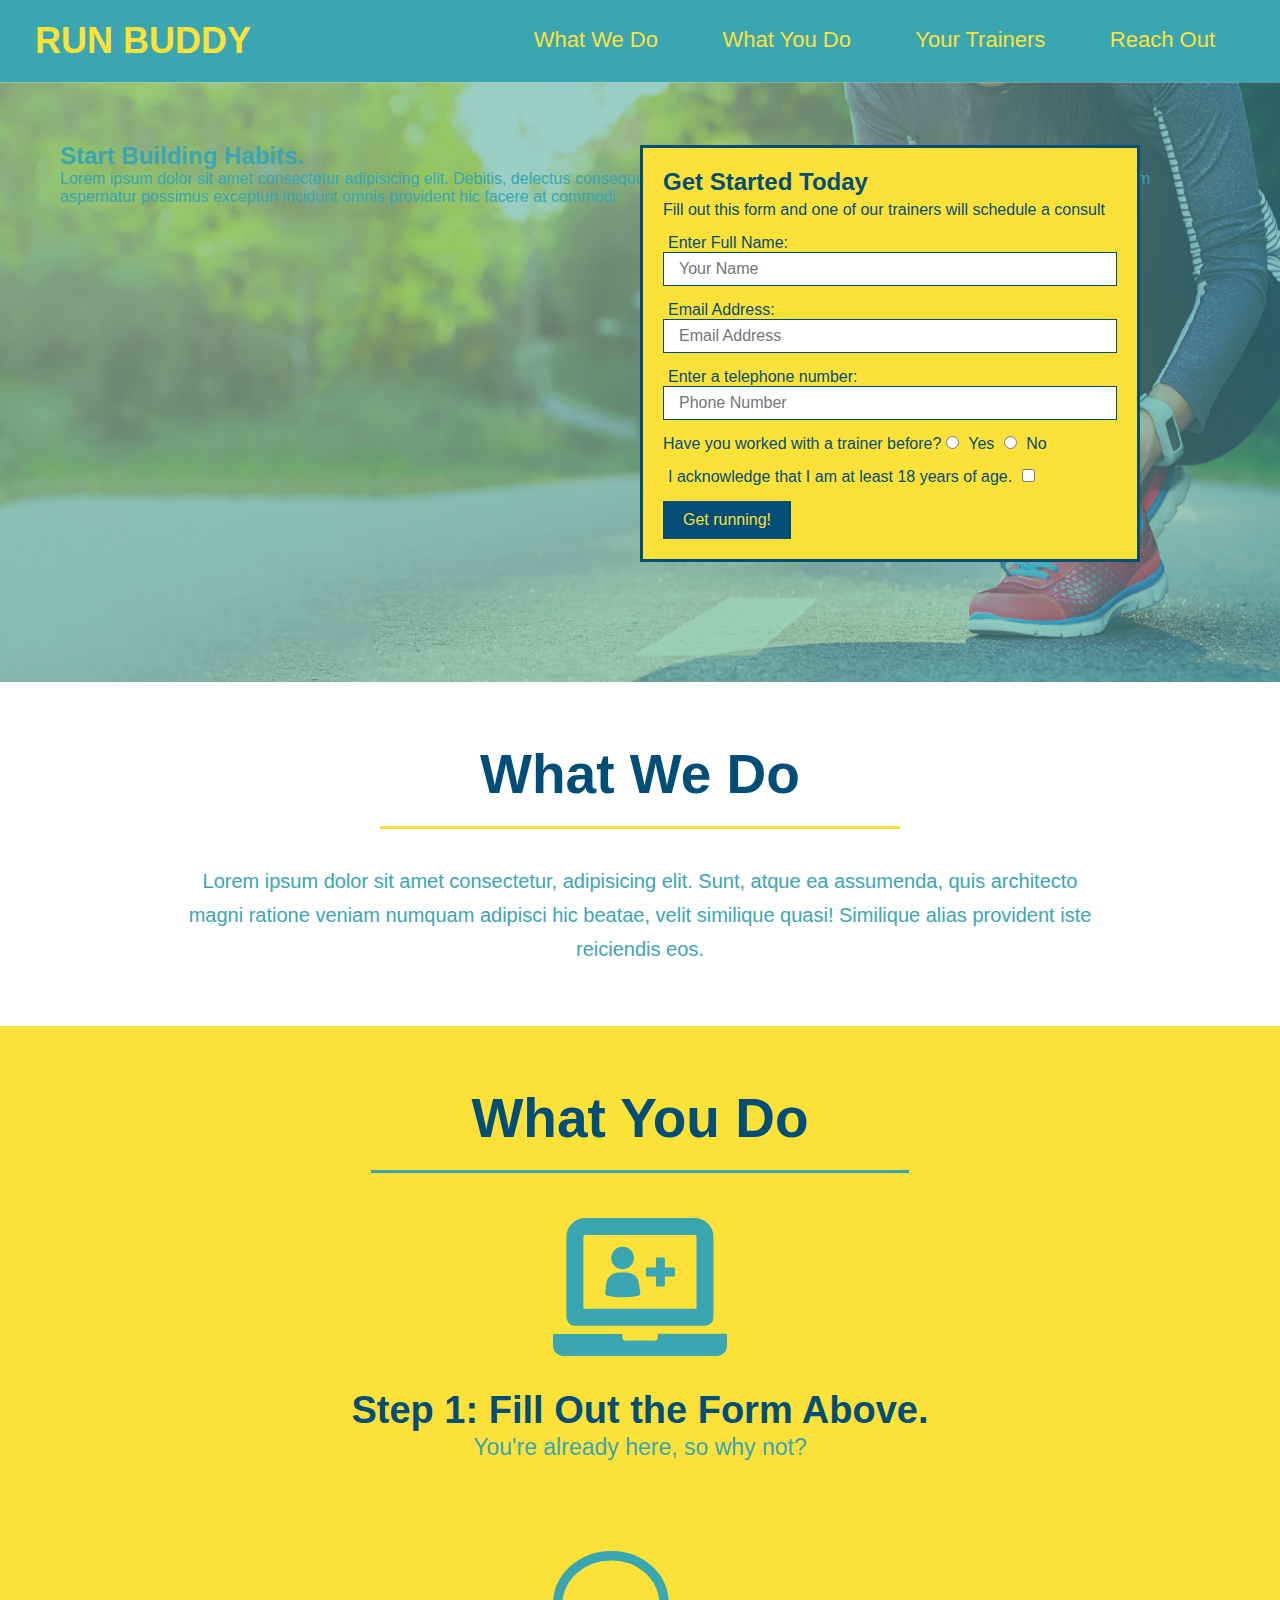
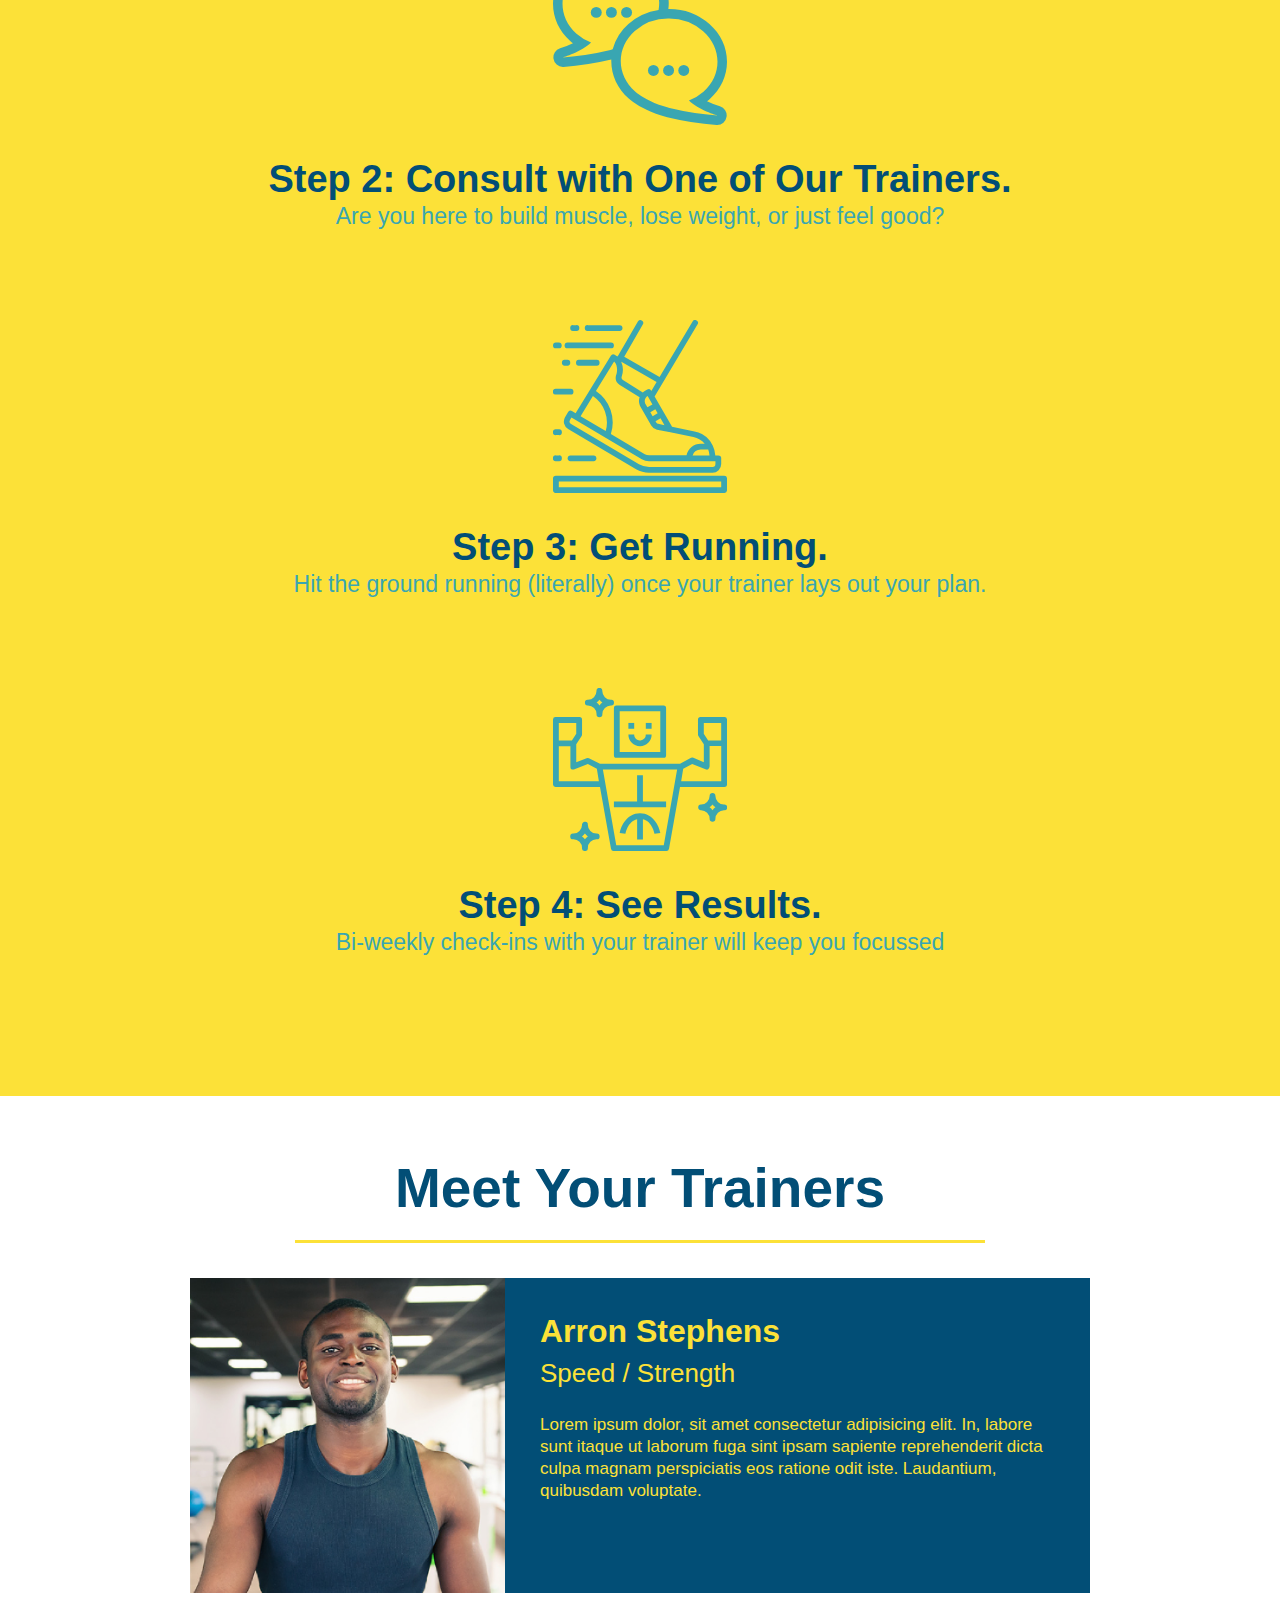
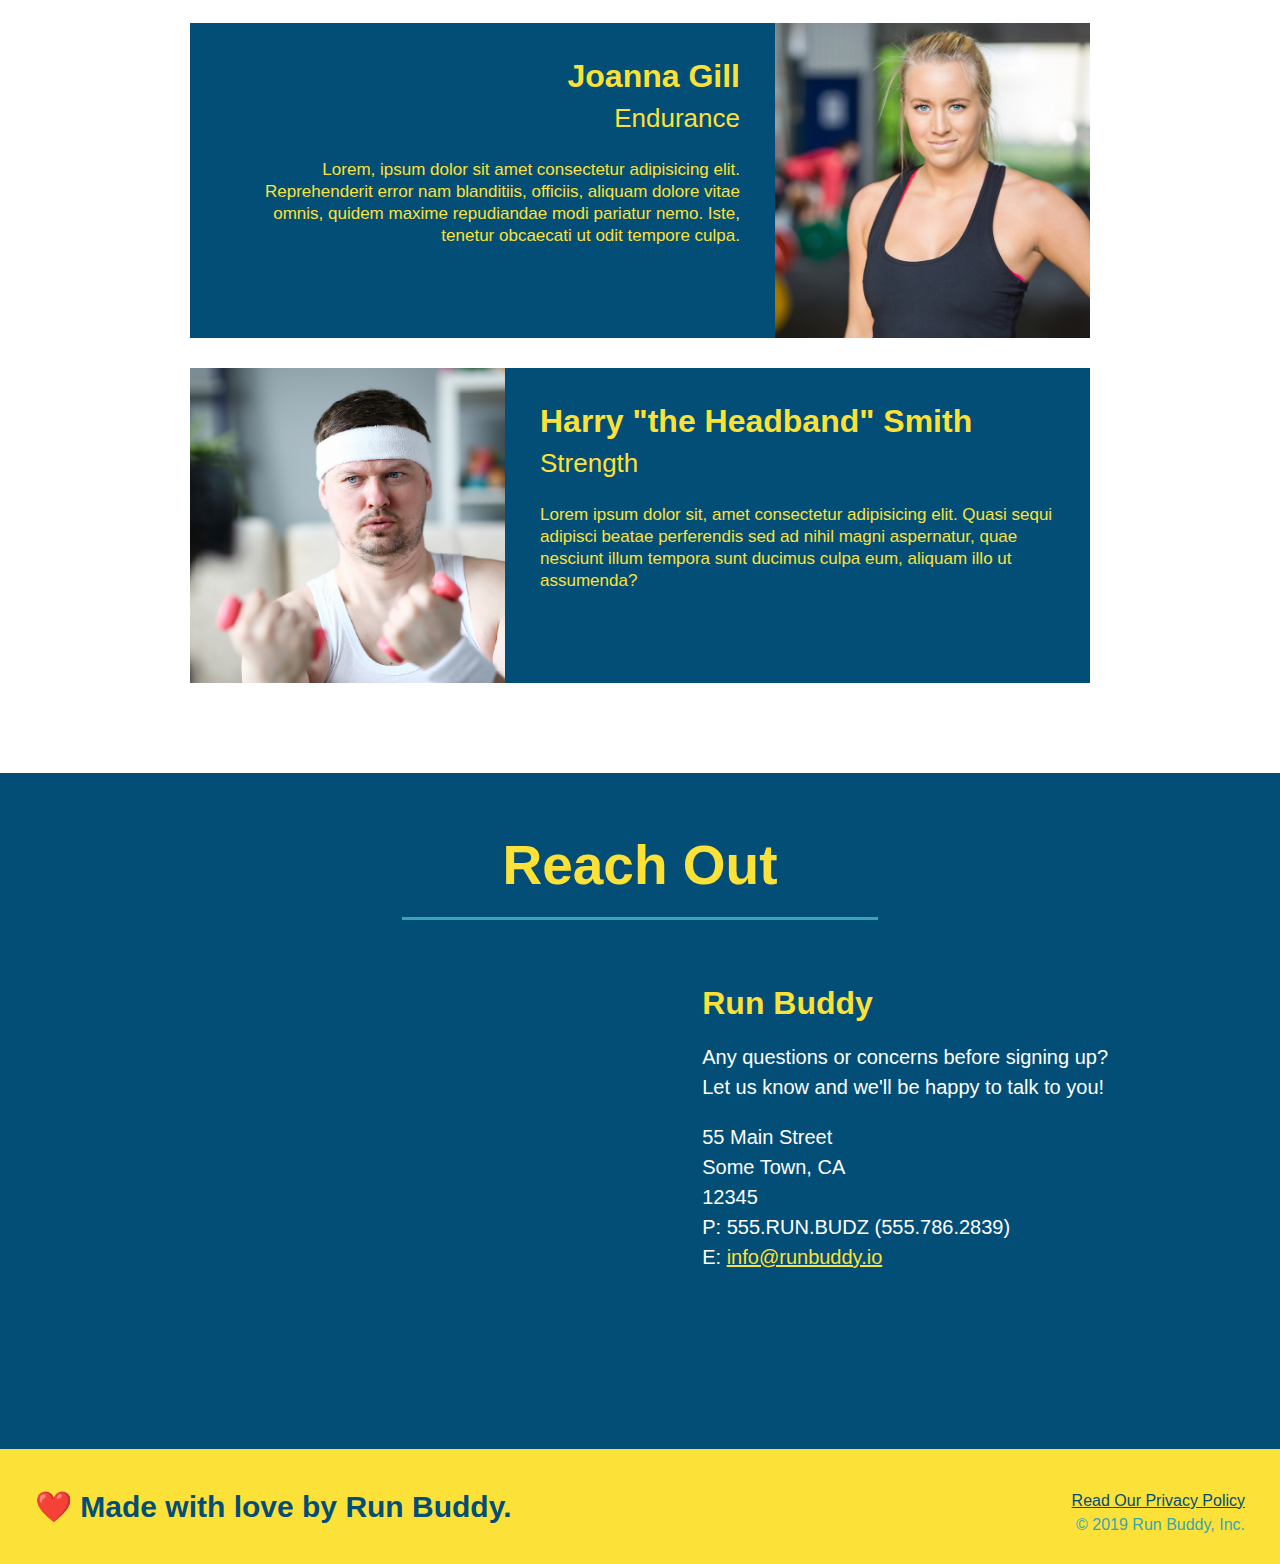
==== index.html @ f3f007c2 "add content to hero, replace image" ====
<!DOCTYPE html>
<html lang="en">
<head>
     <meta charset="UTF-8" />
    <title>Run Buddy</title>
    <link rel="stylesheet" href="./assets/css/style.css" />
</head>
<body>
    <!---Navigation--->
    <header>
        <h1>
            <a href="/">RUN BUDDY</a>
        </h1>
        <nav><!---Unordered List Element--->
            <ul>
            <!---List Item Element-->
                <li>
                    <!---Anchor Element-->
                    <a href="#what-we-do">What We Do</a>
                </li>
                <li>
                    <a href="#what-you-do">What You Do</a>
                </li>
                <li>
                    <a href="#your-trainers">Your Trainers</a>
                </li>
                <li>
                    <a href="#reach-out">Reach Out</a>
                </li>
            </ul>
        </nav>
    </header>
    <!---Hero Jumbotron-->
    <section class="hero">
        <div class="hero-cta">
        <h2>Start Building Habits.</h2>
            <p>
                Lorem ipsum dolor sit amet consectetur adipisicing elit. Debitis, delectus consequuntur corporis ea consectetur quidem explicabo est enim, ipsam laborum aspernatur possimus excepturi incidunt omnis provident hic facere at commodi.
            </p>
        </div>
        <div class="hero-form">
            <h3>Get Started Today</h3>
            <p>Fill out this form and one of our trainers will schedule a consult</p>
            <!---Add Form Element-->
            <form>
                <label for="name">Enter Full Name:</label><br />
                <input type="text" placeholder="Your Name" name="name" id="name" class="form-input" />
                <label for="email">Email Address:</label><br />
                <input type="email" placeholder="Email Address" name="email" id="email" class="form-input" />
                <label for="phone">Enter a telephone number:</label><br />
                <input type="tel" placeholder="Phone Number" name="phone" id="phone" class="form-input" />
                <p>
                    Have you worked with a trainer before?
                    <input type="radio" name="trainer-confirm" id="trainer-yes" />
                    <label for="trainer-yes">Yes</label>
                    <input type="radio" name="trainer-confirm" id="trainer-no" />
                    <label for="trainer-no">No</label>
                </p>
                <p>
                    <label for="checkbox" >I acknowledge that I am at least 18 years of age.</label>
                    <input type="checkbox" name="age-confirm" id="checkbox" />
                </p>
                <button type="submit">
                    Get running!
                </button>
            </form>
        </div>
    </section>
    <!---end hero-->
    <!---"What We Do" Section-->
    <section id="what-we-do" class="intro">
        <h2 class="section-title primary-border">What We Do</h2>
        <p>
            Lorem ipsum dolor sit amet consectetur, adipisicing elit. Sunt, atque ea assumenda, quis architecto magni ratione veniam numquam adipisci hic beatae, velit similique quasi! Similique alias provident iste reiciendis eos.
        </p>
    </section>
    <!---"What You Do" Section-->
    <section id="what-you-do" class="steps">
        <h2 class="section-title secondary-border">What You Do</h2>   
        <div>
            <!---insert img element-->
            <img src="./assets/images/step-1.svg" alt="" />
            <h3><span>Step 1: Fill Out the Form Above.</h3></span></h3>
            <p>
            You're already here, so why not?
            </p>
        </div>
        <div>
            <img src="./assets/images/step-2.svg" alt="" />
            <h3><span>Step 2: Consult with One of Our Trainers.</span></h3>
            <p>
                Are you here to build muscle, lose weight, or just feel good?
            </p>
        </div>
        <div>
            <img src="./assets/images/step-3.svg" alt="" />
            <h3><span>Step 3: Get Running.</span></h3>
            <p>
                Hit the ground running (literally) once your trainer lays out your plan.
            </p>
        </div>
        <div>        
            <img src="./assets/images/step-4.svg" alt="" />
            <h3><span>Step 4: See Results.</span></h3>
            <p>
                Bi-weekly check-ins with your trainer will keep you focussed
            </p>
        </div>
    </section>
    <!---"Meet Your Trainers" Section-->
    <section id="your-trainers" class="trainers">
        <h2 class="section-title primary-border">Meet Your Trainers</h2>
        <article class="trainer">
            <img src="./assets/images/trainer-1.jpg" alt="Arron Stephens in his workout clothes, ready to pump iron" />
            <div class="trainer-bio text-left">
                <h3>Arron Stephens</h3>
                <h4>Speed / Strength</h4>
                <p>
                    Lorem ipsum dolor, sit amet consectetur adipisicing elit. In, labore sunt itaque ut laborum fuga sint ipsam sapiente reprehenderit dicta culpa magnam perspiciatis eos ratione odit iste. Laudantium, quibusdam voluptate.
                </p>
            </div>
        </article> 
    
    <!---Second Trainer Bio-->
    <article class="trainer">
        <div class="trainer-bio text-right">
            <h3>Joanna Gill</h3>
            <h4>Endurance</h4>
            <p>
                Lorem, ipsum dolor sit amet consectetur adipisicing elit. Reprehenderit error nam blanditiis, officiis, aliquam dolore vitae omnis, quidem maxime repudiandae modi pariatur nemo. Iste, tenetur obcaecati ut odit tempore culpa.
            </p>
        </div>
            <img src="./assets/images/trainer-2.jpg" alt="Joanna Gill cooling off after a workout" />
    </article>
    <!---Third Trainer Bio-->
    <article class="trainer">
        <img src="./assets/images/trainer-3.jpg" alt="Harry Smith wearing a headband and lifting comically small pink weights" />
        <div class="trainer-bio text-left">
            <h3>Harry "the Headband" Smith</h3>
            <h4>Strength</h4>
            <p>
                Lorem ipsum dolor sit, amet consectetur adipisicing elit. Quasi sequi adipisci beatae perferendis sed ad nihil magni aspernatur, quae nesciunt illum tempora sunt ducimus culpa eum, aliquam illo ut assumenda?
            </p>
        </div>
    </article>
    </section>
    <!---"Reach Out" Section-->
    <section id="reach-out" class="contact">
        <h2 class="section-title secondary-border">Reach Out</h2>
    <div class="contact-info">    
        <div>
            <iframe src="https://www.google.com/maps/embed?pb=!1m18!1m12!1m3!1d3441.4625883236795!2d-97.67025995023533!3d30.394614758812683!2m3!1f0!2f0!3f0!3m2!1i1024!2i768!4f13.1!3m3!1m2!1s0x8644c932d40c501f%3A0xb3397ca76ef202a5!2s305%20E%20Yager%20Ln%2C%20Austin%2C%20TX%2078753!5e0!3m2!1sen!2sus!4v1624316586224!5m2!1sen!2sus" 
            style="border:0;" 
            allowfullscreen="" 
            loading="lazy">
            </iframe>
        </div>
        <div>
            <h3>Run Buddy</h3>
            <p>
                Any questions or concerns before signing up?
                <br />
                Let us know and we'll be happy to talk to you!
            </p>
            <address>
                55 Main Street <br />
                Some Town, CA <br />
                12345<br />
                P: 555.RUN.BUDZ (555.786.2839)<br />
                E: <a href="mailto:info@runbuddy.io">info@runbuddy.io</a>
            </address>
        </div>
    </div>    
    </section>
    <!---Footer Section-->
    <footer>
        <h2>❤️ Made with love by Run Buddy.</h2>
        <div>
            <a href="./privacy-policy.html">Read Our Privacy Policy</a><br />
            &copy; 2019 Run Buddy, Inc.
        </div>
    </footer>
</body>
</html>
---- assets/css/style.css ----
/*Default Browser Change*/
* {
    margin: 0;
    padding: 0;
    box-sizing: border-box;
}
/*apply styles to <header>*/
    header {
        padding: 20px 35px;
        background-color: #39a6b2;
    }
    header h1 {
        font-weight: bold;
        font-size: 36px;
        color: #fce138;
        margin: 0;
        display: inline;
    }
    header a {
        text-decoration: none;
        color: #fce138;
    }
    header nav {
        float: right;
        margin: 7px 0;
    }
    header nav ul li {
        display: inline;
    }
    header nav ul li a {
        margin: 0 30px;
        font-weight: lighter;
        font-size: 22px;
    }
/*Body Styling*/
    body {
        font-family: Helvetica , Arial, sans-serif;
        color: #39a6b2;
    }
/*Footer Stlying*/
    footer {
        background: #fce138;
        width: 100%;
        padding: 40px 35px;
    }
    footer h2 {
        display: inline;
        color: #024e76;
        font-size: 30px;
        margin: 0;
    }
    footer div {
        float: right;
        line-height: 1.5;
        text-align: right;
    }
    footer a {
        color: #024e76;
    }
/*Section Styling*/
    section {
        padding: 60px;
    }
/*Hero Stlye Start*/
    .hero {
        background-image: url("../images/hero-bg.jpg");
        height: 600px;
        background-size: cover;
        background-position: center;
        position: relative;
    }
/*Hero Style End*/
/*Hero Form Stlye*/
    .hero-form {
    color: #024e76;
    background-color: #fce138;
    padding: 20px;
    width: 500px;
    border: 3px solid #024e76;
    position: absolute;
    bottom: 120px;
    right: 140px;
    }
    .hero-form p {
        margin: 5px 0 15px 0;
    }
    .hero-form h3 {
        font-size: 24px;
        margin: 0;
    }
    .form-input {
        border: 1px solid #024e76;
        display: block;
        padding: 7px 15px;
        font-size: 16px;
        color: #024e76;
        width: 100%;
        margin-bottom: 15px;
    }
    .hero-form label {
        margin: 0 5px;
    }
    .hero-form button {
        color: #fce138;
        background-color: #024e76;
        border: none;
        padding: 10px 20px;
        font-size: 16px;
    }
/*Intro*/
    .intro {
        text-align: center;
    }
    .intro p {
        line-height: 1.7;
        color: #39a6b2;
        width: 80%;
        font-size: 20px;
        margin: 0 auto;
    }
    .section-title {
        font-size: 55px;
        color: #024e76;
        margin-bottom: 35px;
        padding: 0 100px 20px 100px;
        display: inline-block;
        border-bottom: 3px solid;
    }
    .primary-border {
        border-color: #fce138;
    }
    .secondary-border{
        border-color: #39a6b2;
    }
/*Steps*/
    .steps {
        text-align: center;
        background: #fce138;
    }
    .steps div {
        margin-bottom: 80px;
    }
    .steps img {
        width: 15%;
        margin: 10px 0;
    }
    .steps h3 {
        color: #024e76;
        font-size: 46px;
        margin-top: 10px;
    }
    .steps p {
        color: #39a6b2;
        font-size: 23px;
    }
    .steps span {
        font-size: 38px;
    }
/*Trainer Stlying*/
    .trainers {
        text-align: center;
    }
    .trainer {
        width: 900px;
        margin: 0 auto 30px auto;
        background: #024e76;
        color: #fce138;
        overflow: auto;
    }
    .trainer img {
        width: 35%;
        float: left;
    }
    .trainer-bio {
        padding: 35px;
        float: left;
        width: 65%;
    }
    .trainer-bio h3 {
        font-size: 32px;
        margin-bottom: 8px;
    }
    .trainer-bio h4 {
        font-weight: lighter;
        font-size: 26px;
        margin-bottom: 25px;
    }
    .trainer-bio p {
        font-size: 17px;
        line-height: 1.3;
    }
    .text-left {
        text-align: left;
    }
    .text-right {
        text-align: right;
    }
/*Reach Out Style*/
    .contact {
        background-color: #024e76;
        text-align: center;
    }
    .contact h2 {
        color: #fce138;
    }
/*Iframe Style*/
    .contact-info iframe {
        width: 400px;
        height: 400px;
    }
    .contact-info div {
        width: 410px;
        display: inline-block;
        vertical-align: top;
        text-align: left;
        margin: 30px 0 0 60px;
        color: white;
    }
    .contact-info h3 {
        color: #fce138;
        font-size: 32px;
    }
    .contact-info p, .contact-info address {
        margin: 20px 0;
        line-height: 1.5;
        font-size: 20px;
        font-style: normal;
    }
    .contact-info a {
        color:#fce138;
    }
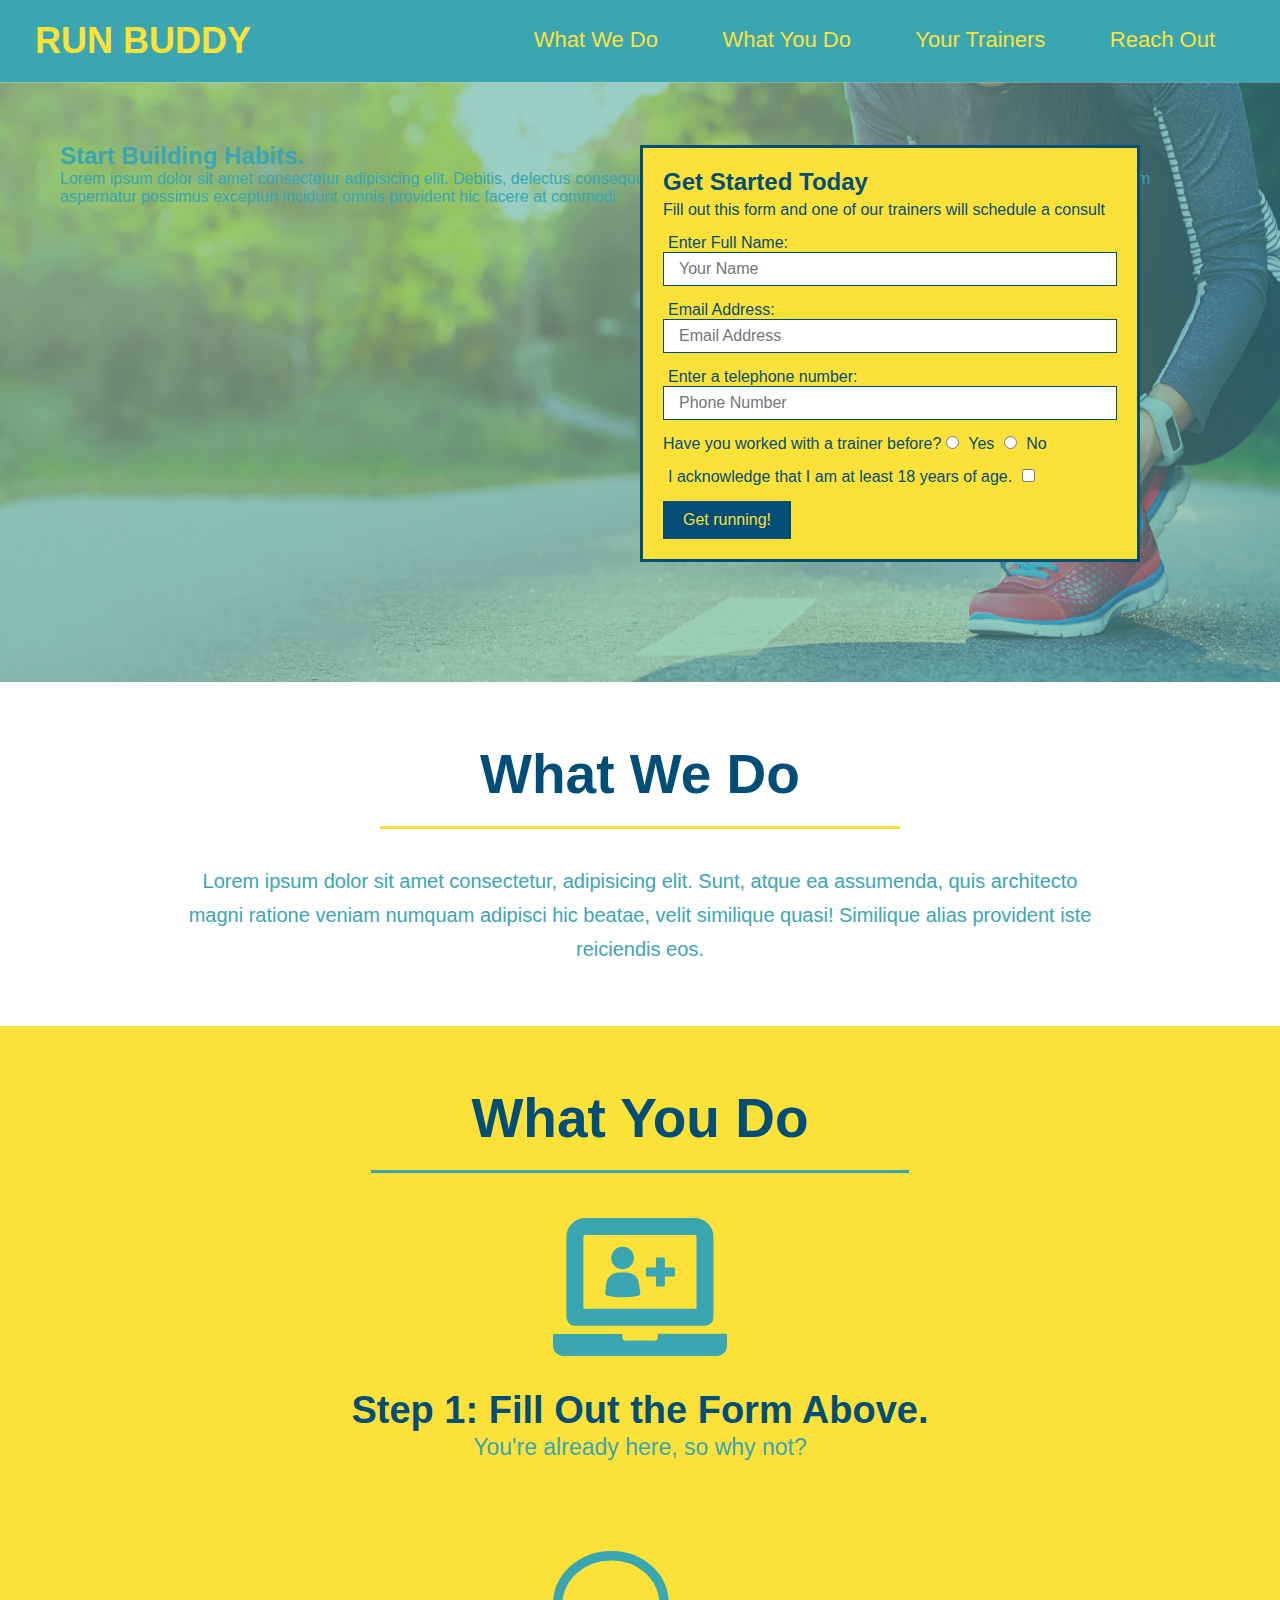
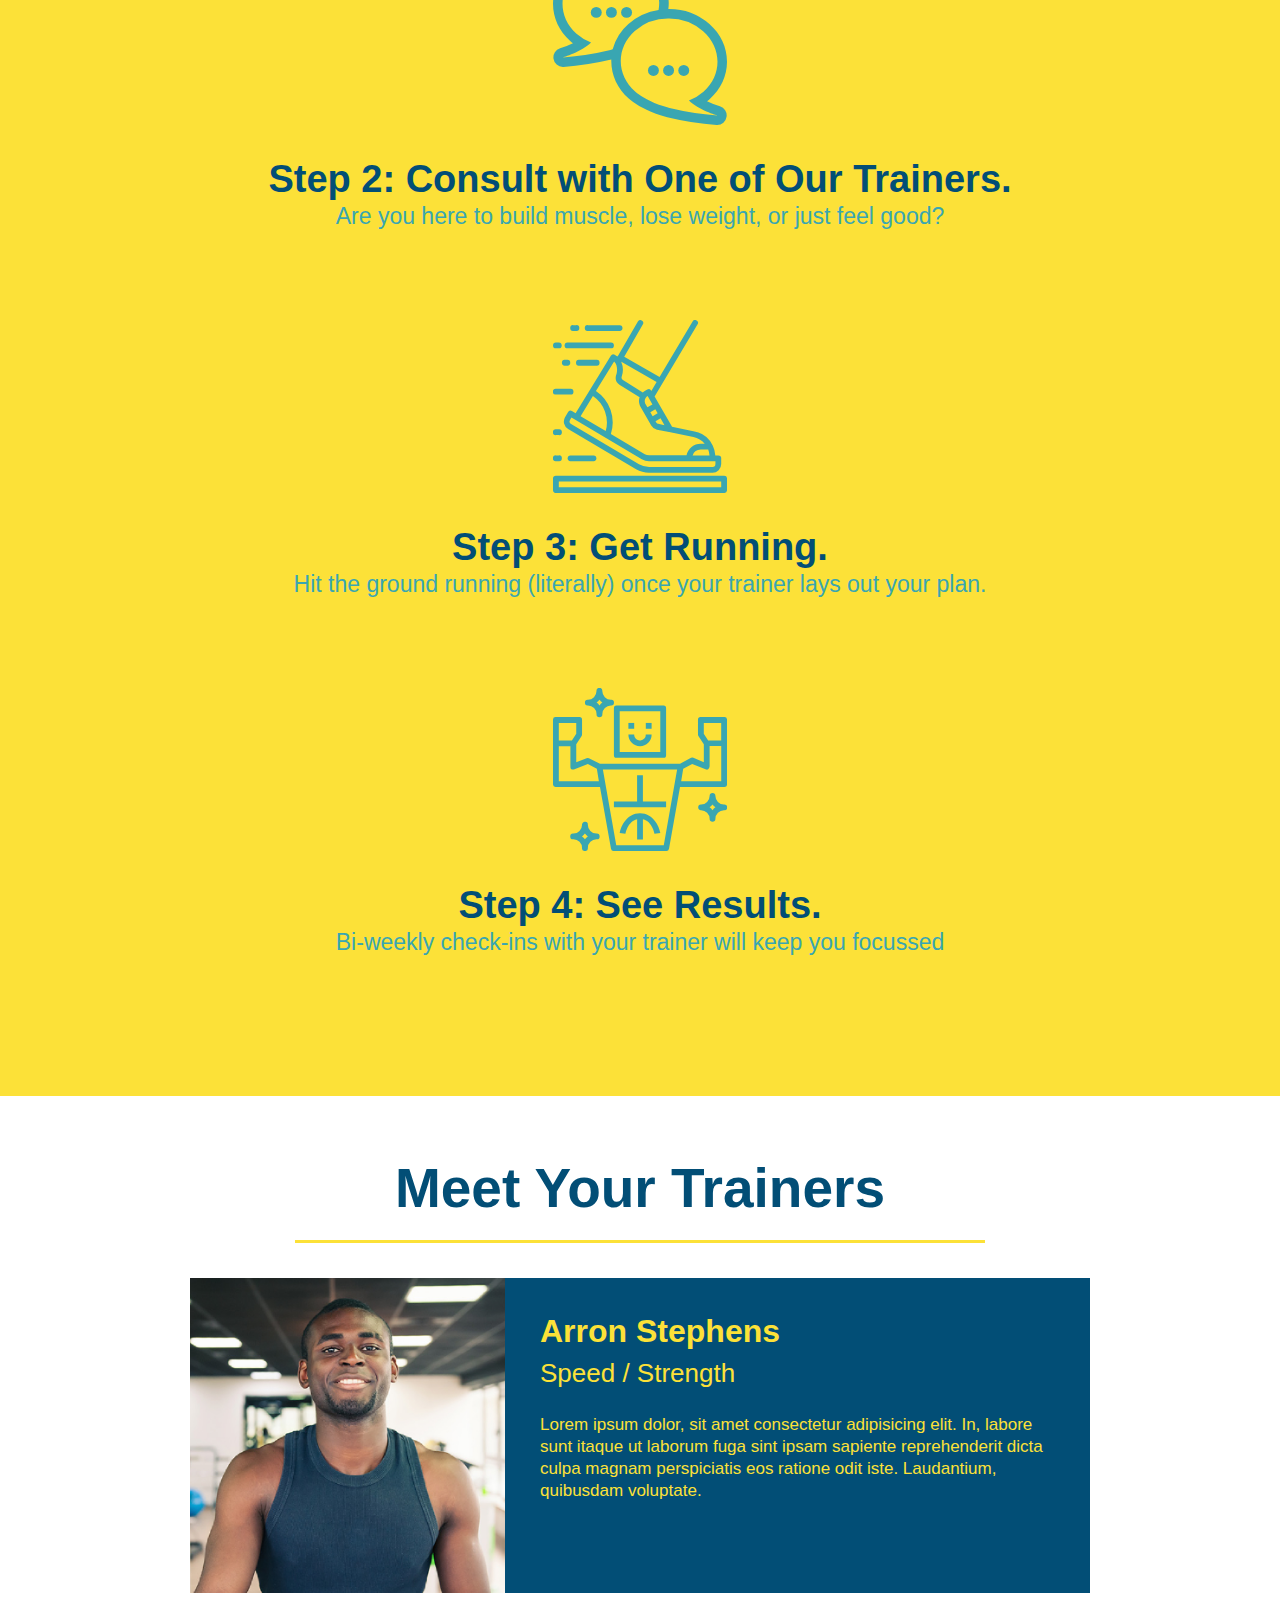
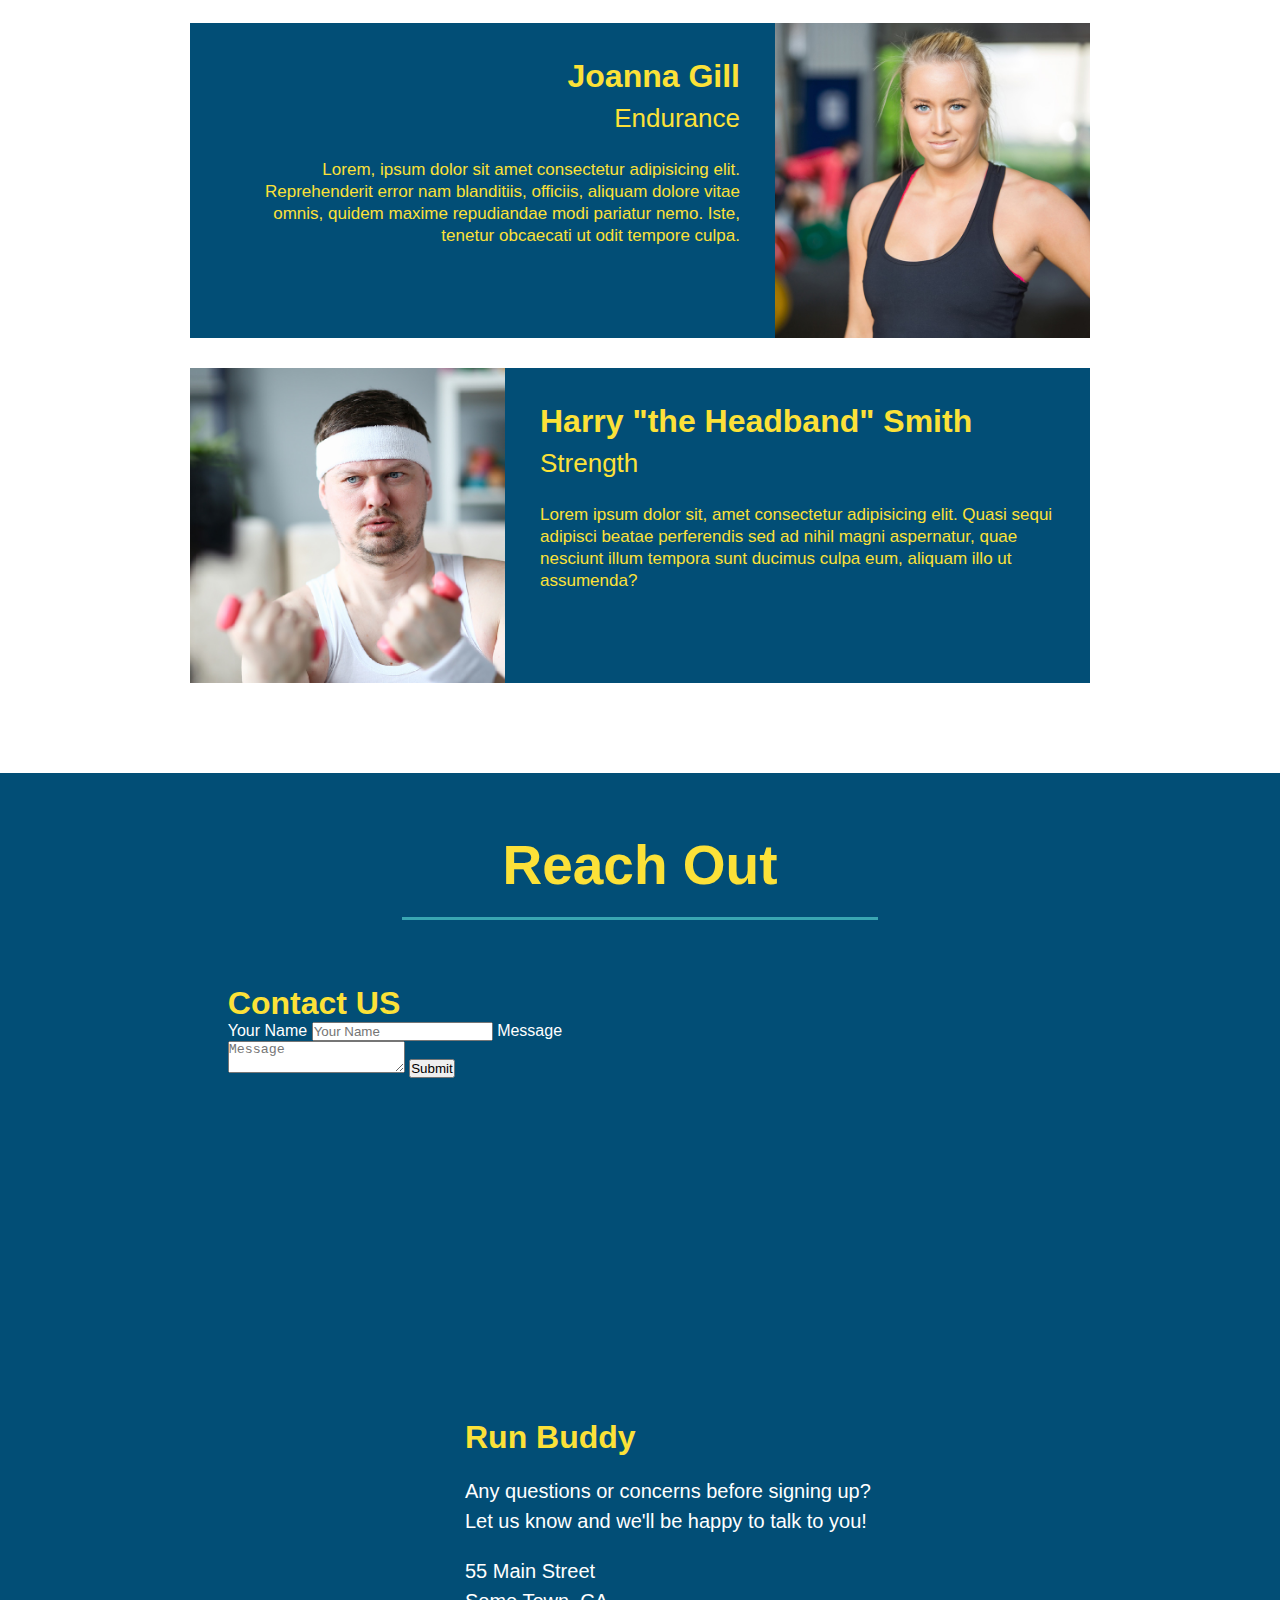
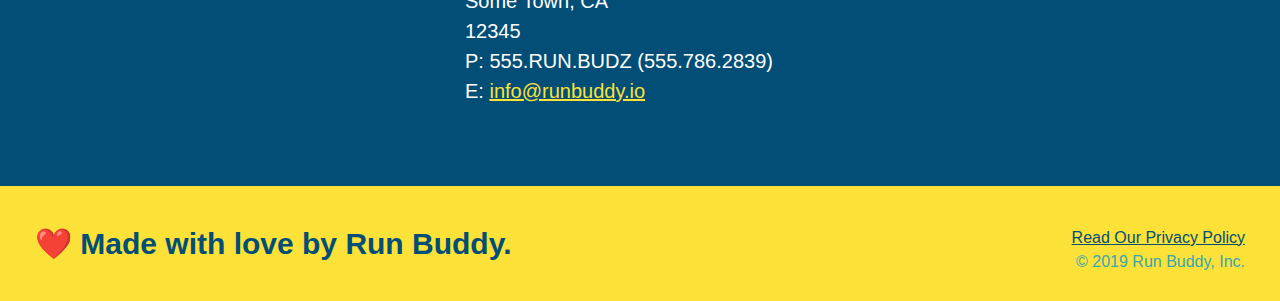
==== commit c25eea20: "add contact form" ====
--- a/index.html
+++ b/index.html
@@ -148,6 +148,18 @@
     <section id="reach-out" class="contact">
         <h2 class="section-title secondary-border">Reach Out</h2>
     <div class="contact-info">    
+        <div class="contact-form">
+            <h3>Contact US</h3>
+            <form>
+                <label for="contact-name">Your Name</label>
+                <input type="text" id="contact-name" placeholder="Your Name" />
+
+                <label for="contact-message">Message</label>
+                <textarea id="contact-message" placeholder="Message"></textarea>
+
+                <button type="submit">Submit</button>
+            </form>
+        </div>
         <div>
             <iframe src="https://www.google.com/maps/embed?pb=!1m18!1m12!1m3!1d3441.4625883236795!2d-97.67025995023533!3d30.394614758812683!2m3!1f0!2f0!3f0!3m2!1i1024!2i768!4f13.1!3m3!1m2!1s0x8644c932d40c501f%3A0xb3397ca76ef202a5!2s305%20E%20Yager%20Ln%2C%20Austin%2C%20TX%2078753!5e0!3m2!1sen!2sus!4v1624316586224!5m2!1sen!2sus" 
             style="border:0;" 
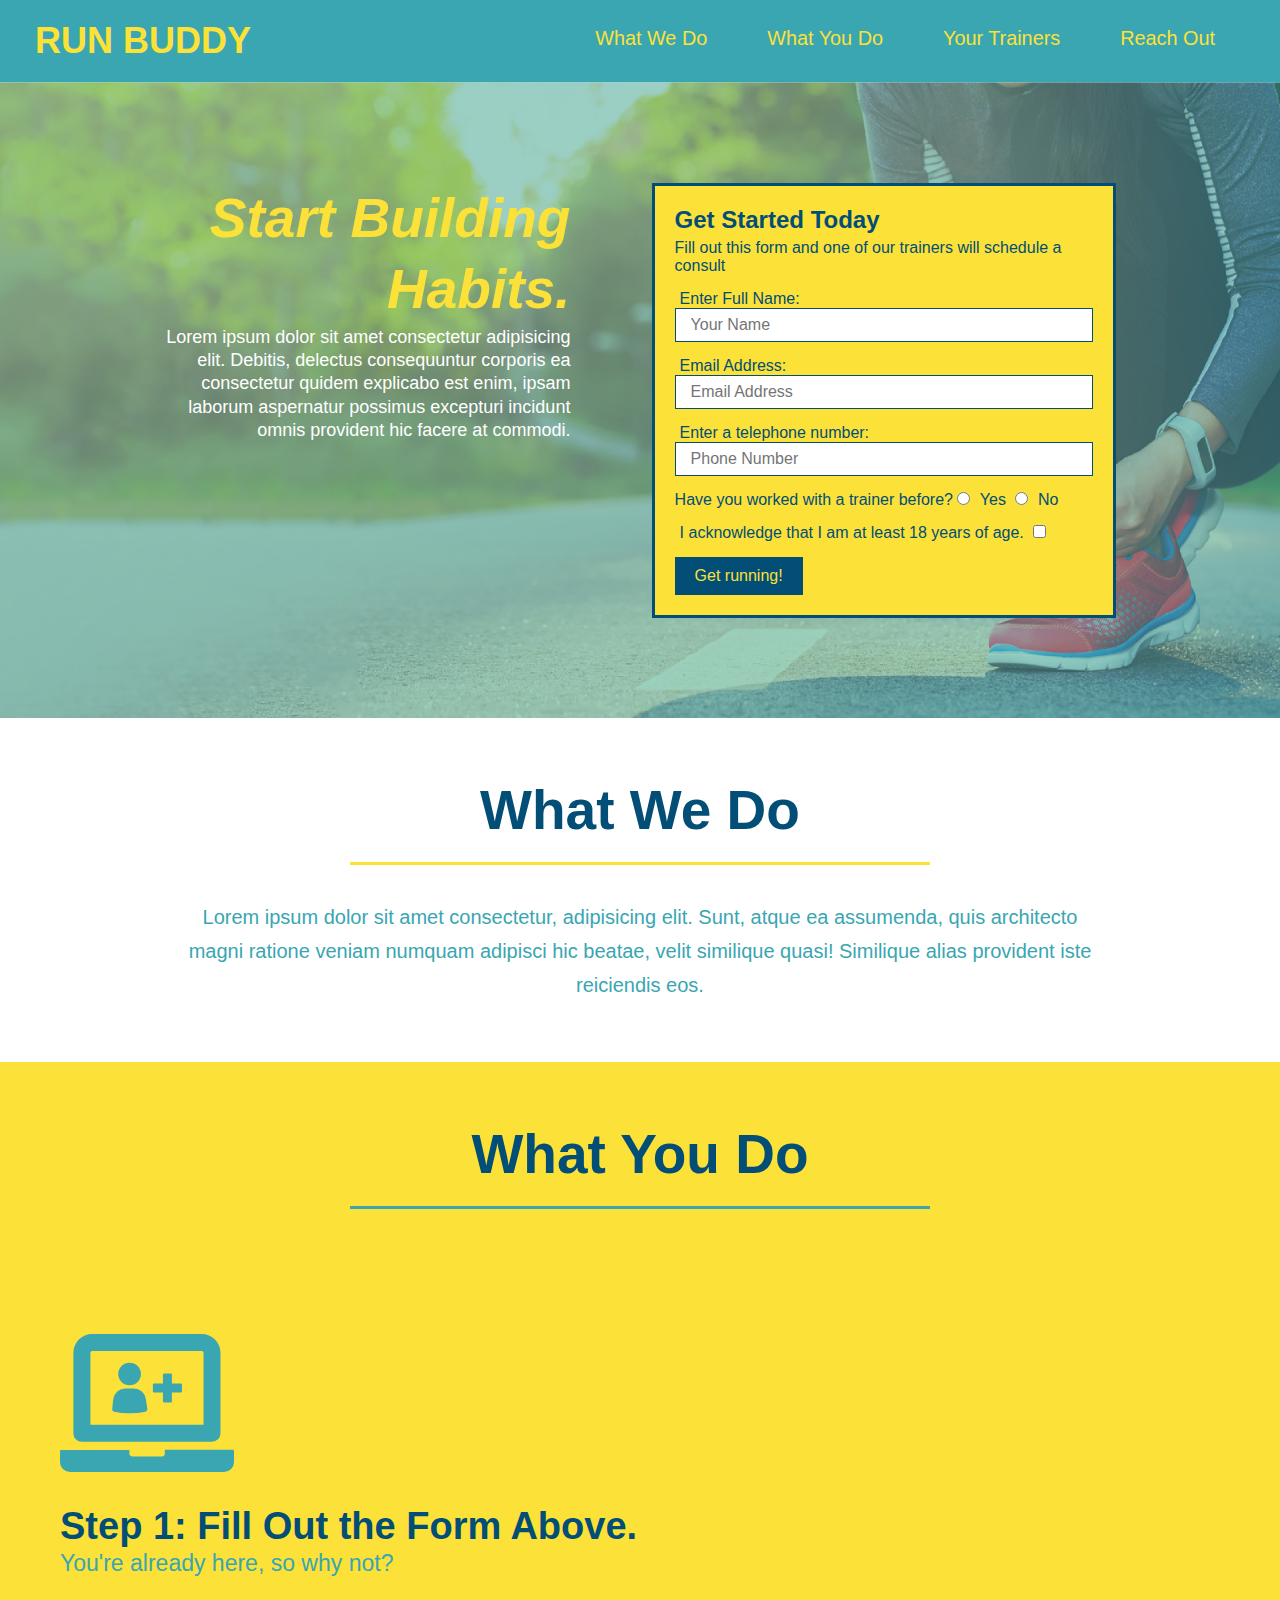
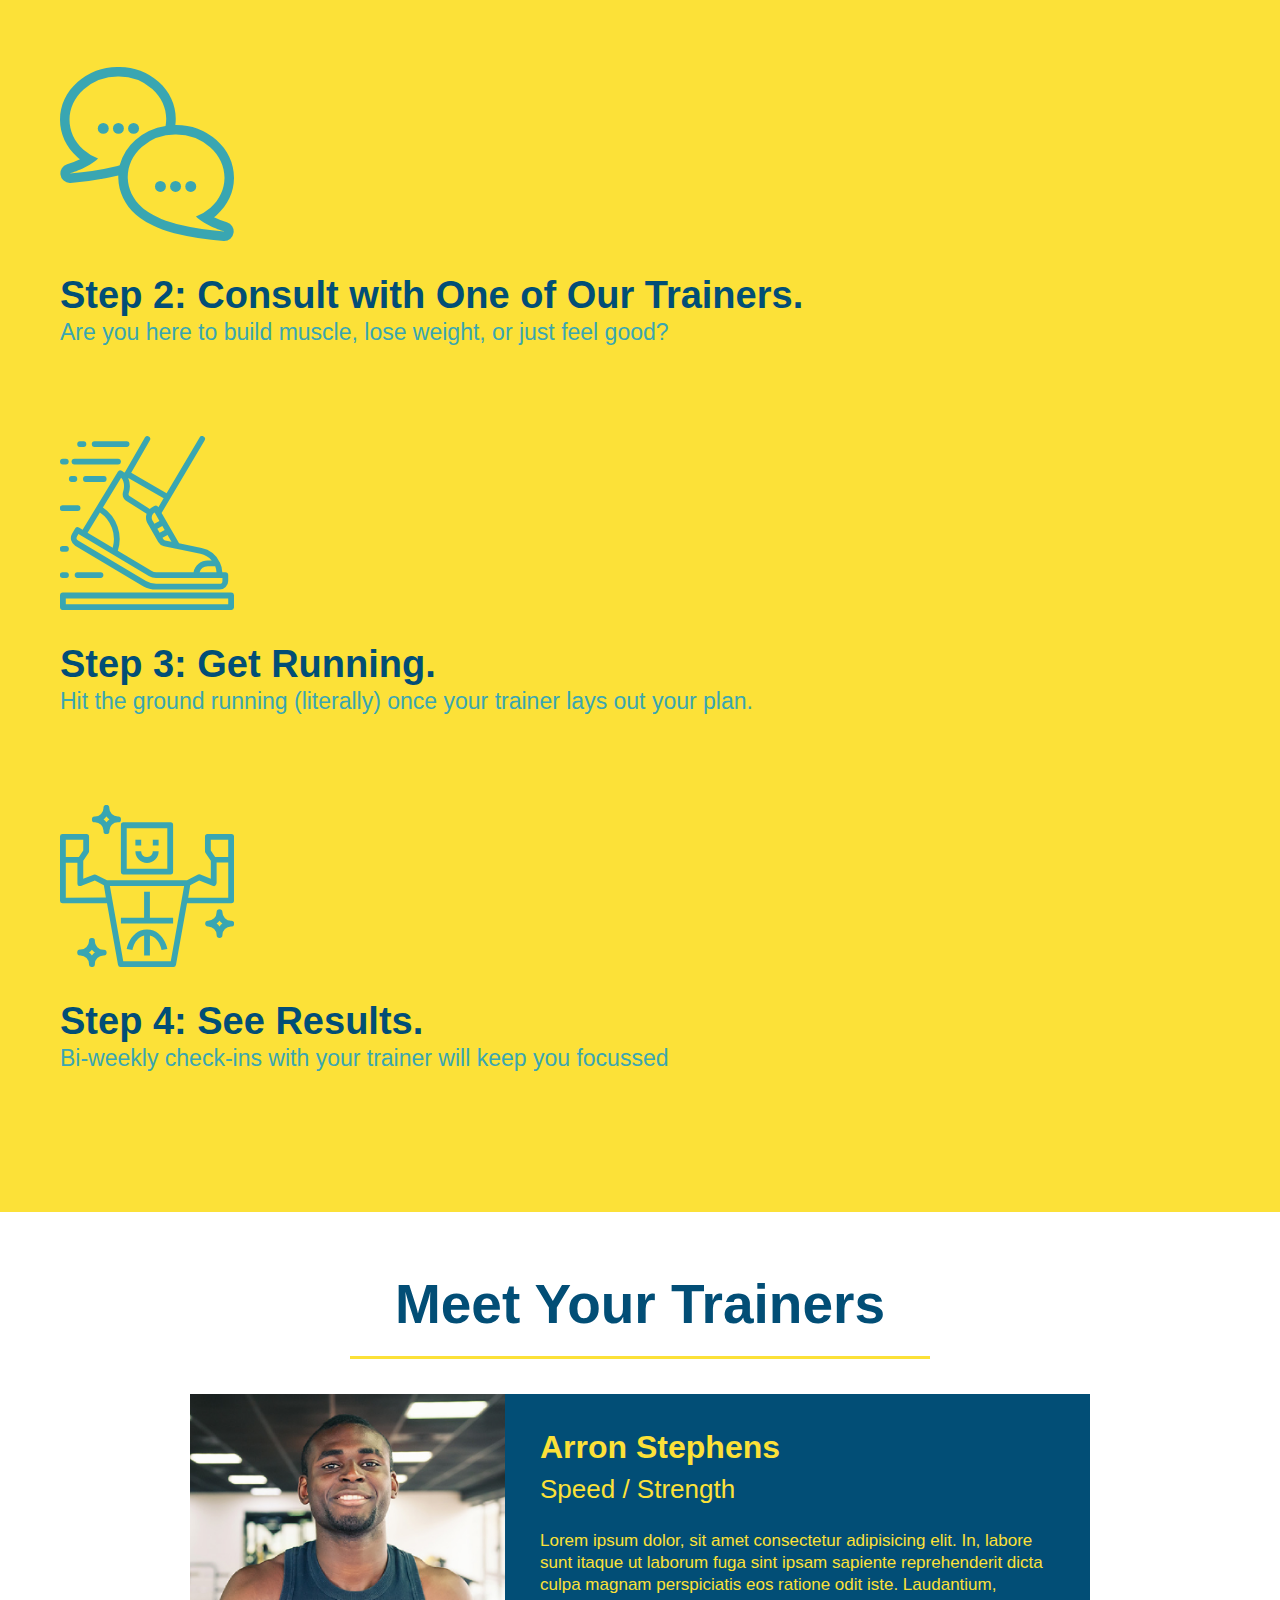
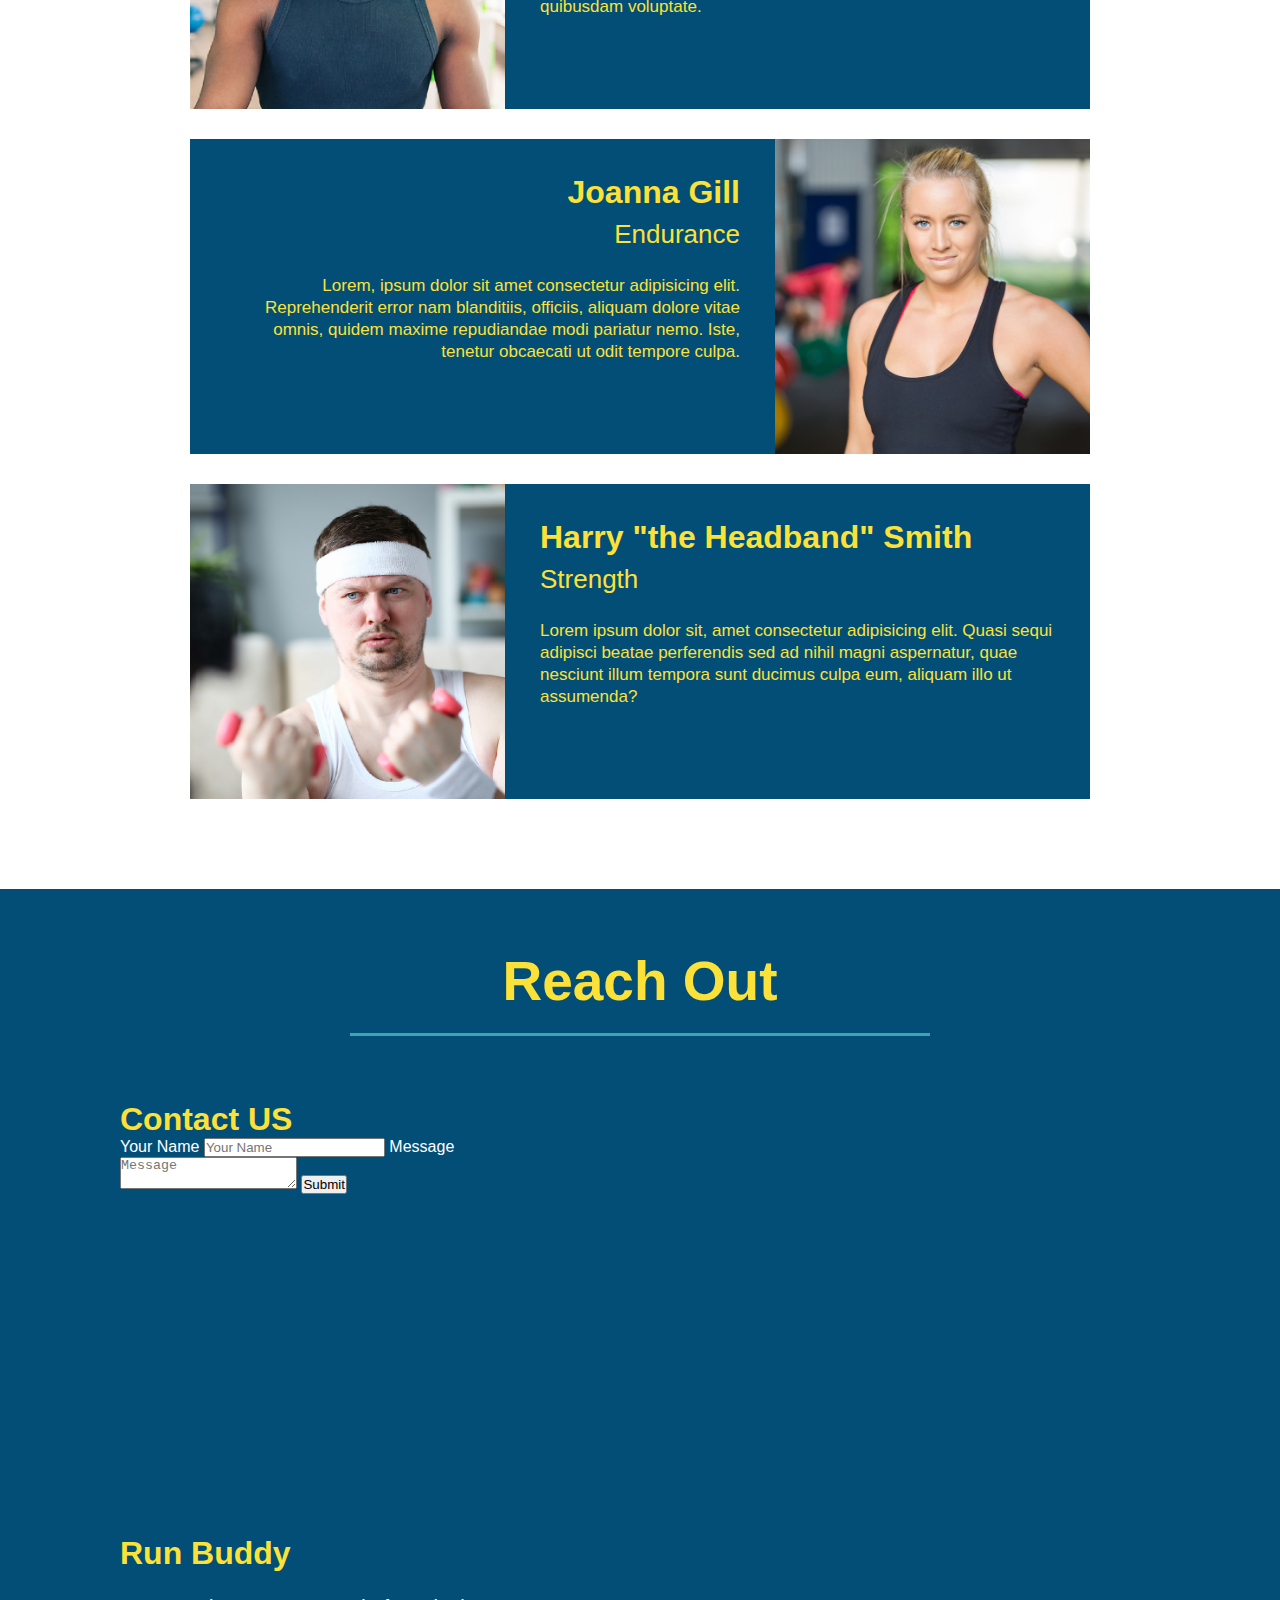
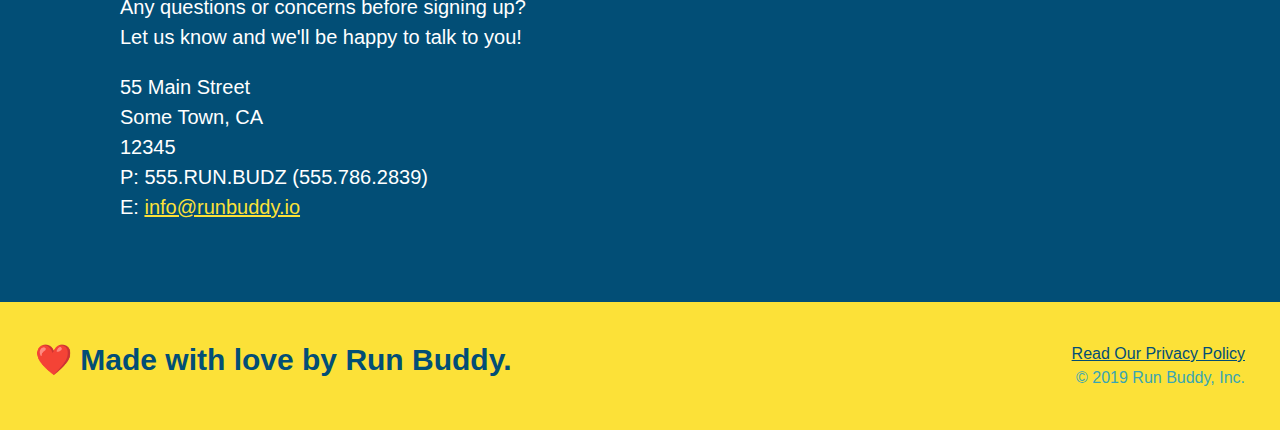
==== commit 0ebe2361: "added universal flex box rules and flex box to section-title" ====
--- a/index.html
+++ b/index.html
@@ -69,14 +69,18 @@
     <!---end hero-->
     <!---"What We Do" Section-->
     <section id="what-we-do" class="intro">
+        <div class="flex-row">
         <h2 class="section-title primary-border">What We Do</h2>
+        </div>
         <p>
             Lorem ipsum dolor sit amet consectetur, adipisicing elit. Sunt, atque ea assumenda, quis architecto magni ratione veniam numquam adipisci hic beatae, velit similique quasi! Similique alias provident iste reiciendis eos.
         </p>
     </section>
     <!---"What You Do" Section-->
     <section id="what-you-do" class="steps">
-        <h2 class="section-title secondary-border">What You Do</h2>   
+        <div class="flex-row">
+        <h2 class="section-title secondary-border">What You Do</h2>
+        </div>  
         <div>
             <!---insert img element-->
             <img src="./assets/images/step-1.svg" alt="" />
@@ -109,7 +113,9 @@
     </section>
     <!---"Meet Your Trainers" Section-->
     <section id="your-trainers" class="trainers">
+        <div class="flex-row">
         <h2 class="section-title primary-border">Meet Your Trainers</h2>
+        </div>
         <article class="trainer">
             <img src="./assets/images/trainer-1.jpg" alt="Arron Stephens in his workout clothes, ready to pump iron" />
             <div class="trainer-bio text-left">
@@ -146,7 +152,9 @@
     </section>
     <!---"Reach Out" Section-->
     <section id="reach-out" class="contact">
+        <div class="flex-row">
         <h2 class="section-title secondary-border">Reach Out</h2>
+        </div>
     <div class="contact-info">    
         <div class="contact-form">
             <h3>Contact US</h3>
--- a/assets/css/style.css
+++ b/assets/css/style.css
@@ -8,29 +8,34 @@
     header {
         padding: 20px 35px;
         background-color: #39a6b2;
+        display: flex;
+        justify-content: space-between;
+        flex-wrap: wrap;
     }
     header h1 {
         font-weight: bold;
         font-size: 36px;
         color: #fce138;
         margin: 0;
-        display: inline;
     }
     header a {
         text-decoration: none;
         color: #fce138;
     }
     header nav {
-        float: right;
         margin: 7px 0;
     }
-    header nav ul li {
-        display: inline;
+    header nav ul {
+        display: flex;
+        flex-wrap: wrap;
+        justify-content: space-between;
+        align-items: center;
+        list-style: none;
     }
     header nav ul li a {
         margin: 0 30px;
         font-weight: lighter;
-        font-size: 22px;
+        font-size: 1.55vw;
     }
 /*Body Styling*/
     body {
@@ -42,15 +47,16 @@
         background: #fce138;
         width: 100%;
         padding: 40px 35px;
+        display: flex;
+        justify-content: space-between;
+        flex-wrap: wrap;
     }
     footer h2 {
-        display: inline;
         color: #024e76;
         font-size: 30px;
         margin: 0;
     }
     footer div {
-        float: right;
         line-height: 1.5;
         text-align: right;
     }
@@ -64,22 +70,19 @@
 /*Hero Stlye Start*/
     .hero {
         background-image: url("../images/hero-bg.jpg");
-        height: 600px;
         background-size: cover;
         background-position: center;
-        position: relative;
-    }
-/*Hero Style End*/
-/*Hero Form Stlye*/
+        display: flex;
+        justify-content: center;
+        flex-wrap: wrap;
+    }
     .hero-form {
     color: #024e76;
     background-color: #fce138;
     padding: 20px;
-    width: 500px;
     border: 3px solid #024e76;
-    position: absolute;
-    bottom: 120px;
-    right: 140px;
+    width: 40%;
+    margin: 3.5%;
     }
     .hero-form p {
         margin: 5px 0 15px 0;
@@ -107,24 +110,37 @@
         padding: 10px 20px;
         font-size: 16px;
     }
+    .hero-cta {
+        width: 35%;
+        text-align: right;
+        margin: 3.5%;
+        color: #fff;
+        font-size: 18px;
+        line-height: 1.3;
+    }
+    .hero-cta h2 {
+        font-style: italic;
+        font-size: 55px;
+        color: #fce138;
+    }
+/*Hero Style End*/
 /*Intro*/
-    .intro {
-        text-align: center;
-    }
     .intro p {
         line-height: 1.7;
         color: #39a6b2;
         width: 80%;
         font-size: 20px;
         margin: 0 auto;
+        text-align: center;
     }
     .section-title {
         font-size: 55px;
         color: #024e76;
-        margin-bottom: 35px;
-        padding: 0 100px 20px 100px;
-        display: inline-block;
         border-bottom: 3px solid;
+        padding-bottom: 20px;
+        text-align: center;
+        margin: 0 auto 35px auto;
+        width: 50%;
     }
     .primary-border {
         border-color: #fce138;
@@ -134,7 +150,6 @@
     }
 /*Steps*/
     .steps {
-        text-align: center;
         background: #fce138;
     }
     .steps div {
@@ -157,9 +172,6 @@
         font-size: 38px;
     }
 /*Trainer Stlying*/
-    .trainers {
-        text-align: center;
-    }
     .trainer {
         width: 900px;
         margin: 0 auto 30px auto;
@@ -198,7 +210,6 @@
 /*Reach Out Style*/
     .contact {
         background-color: #024e76;
-        text-align: center;
     }
     .contact h2 {
         color: #fce138;
@@ -229,4 +240,8 @@
     .contact-info a {
         color:#fce138;
     }
+/*Flex Rules*/
+    .flex-row {
+        display: flex;
+    }
     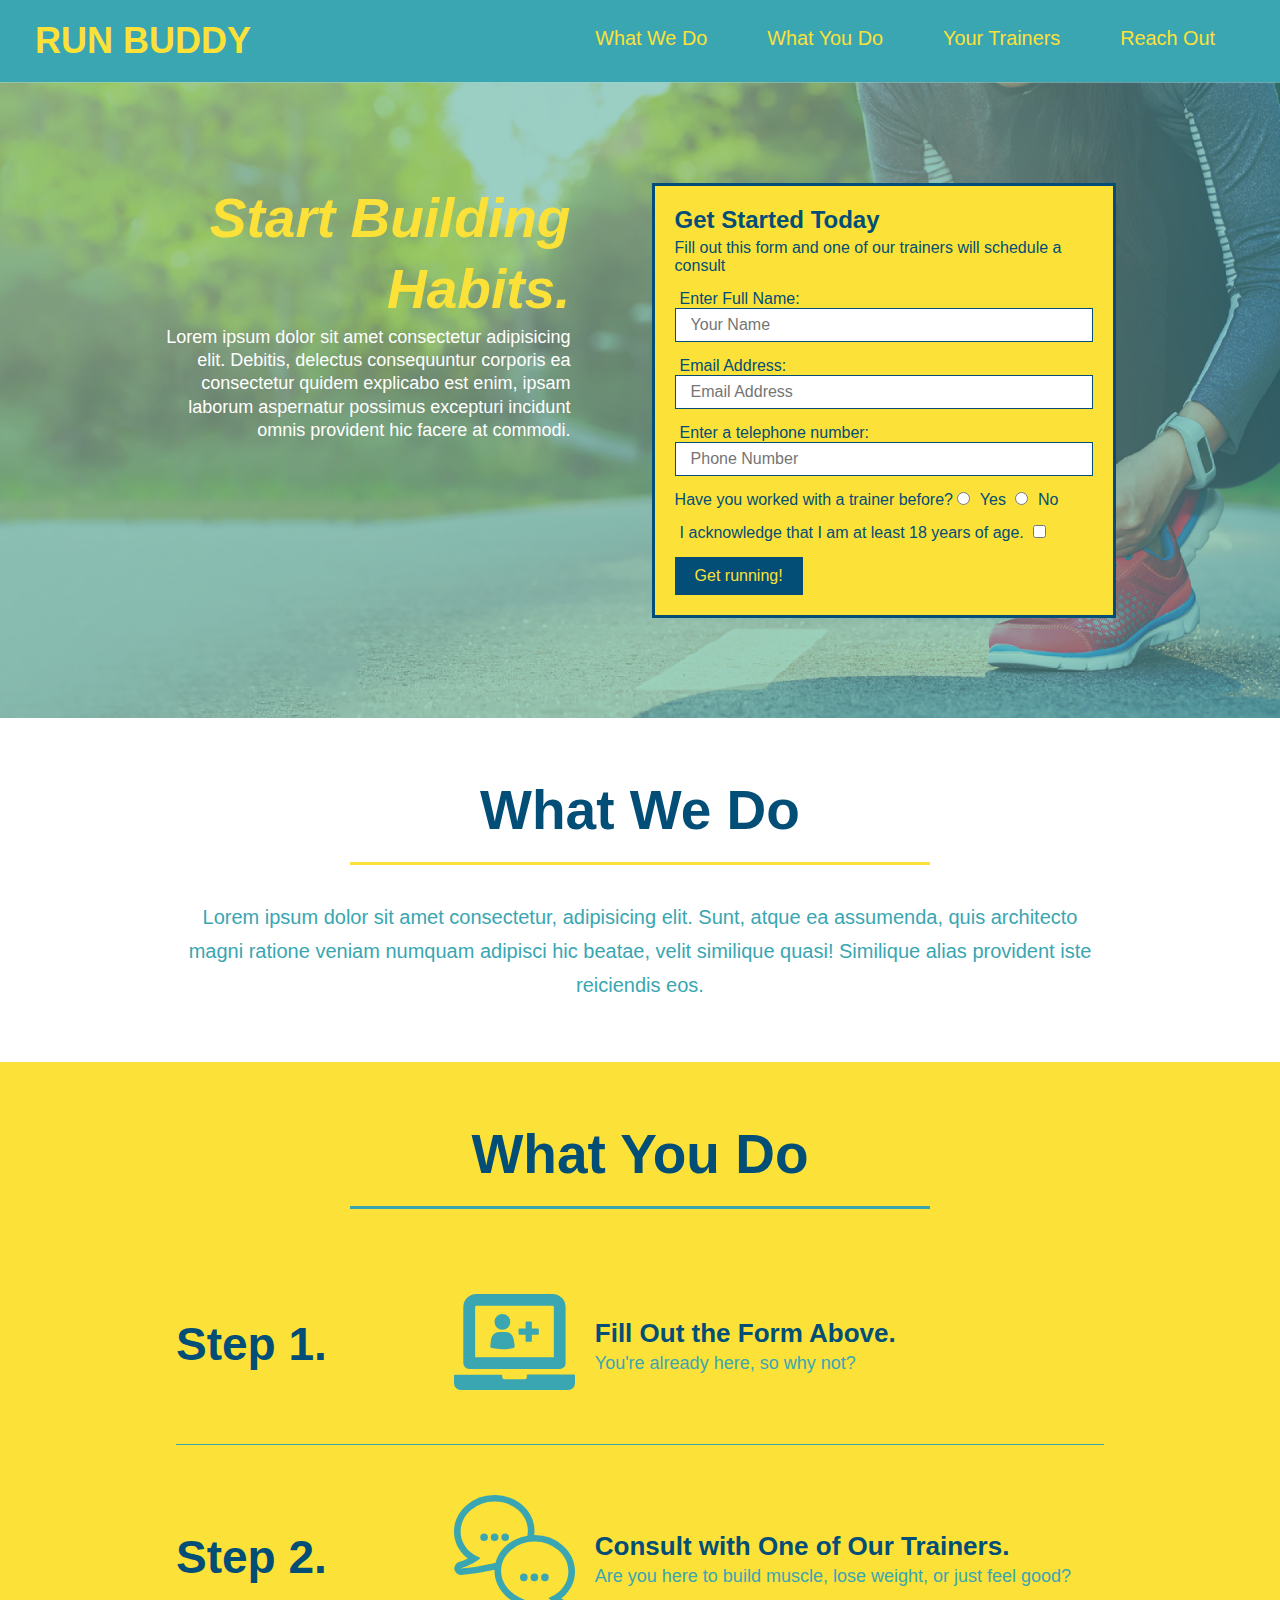
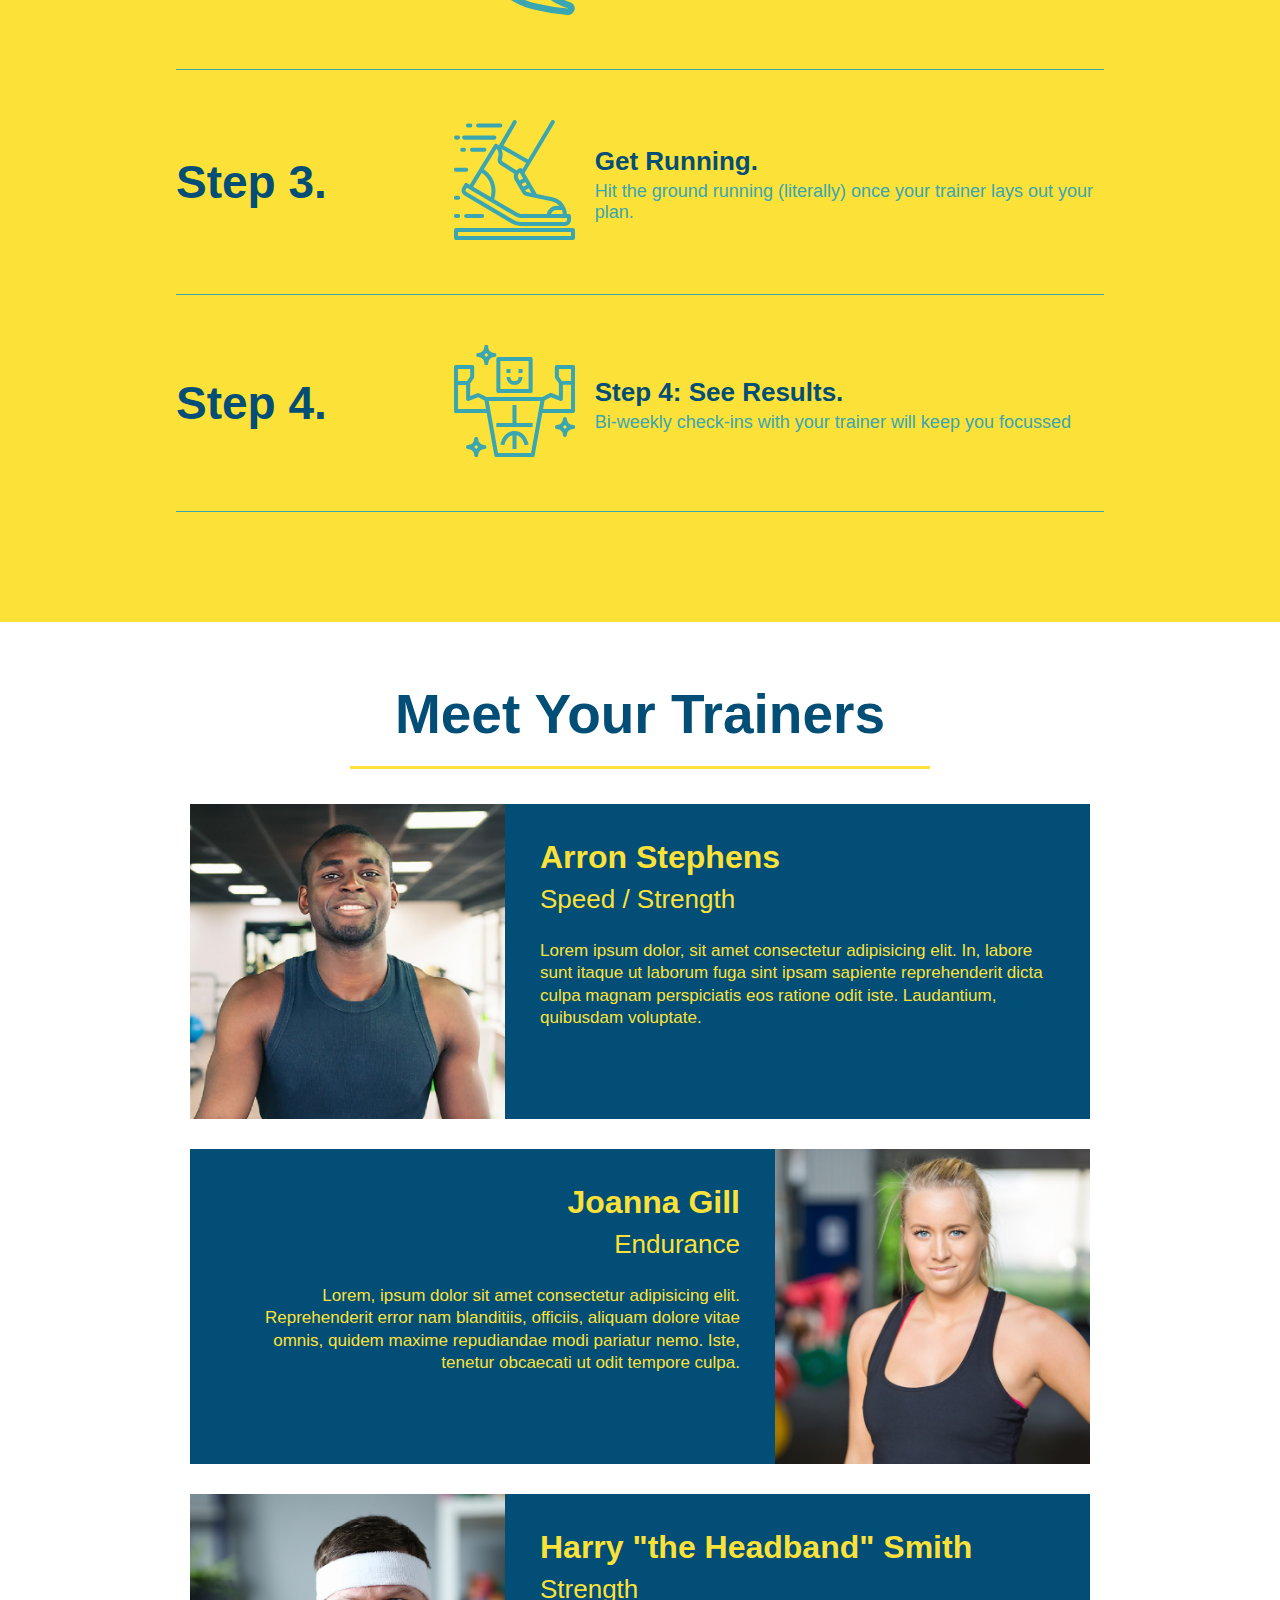
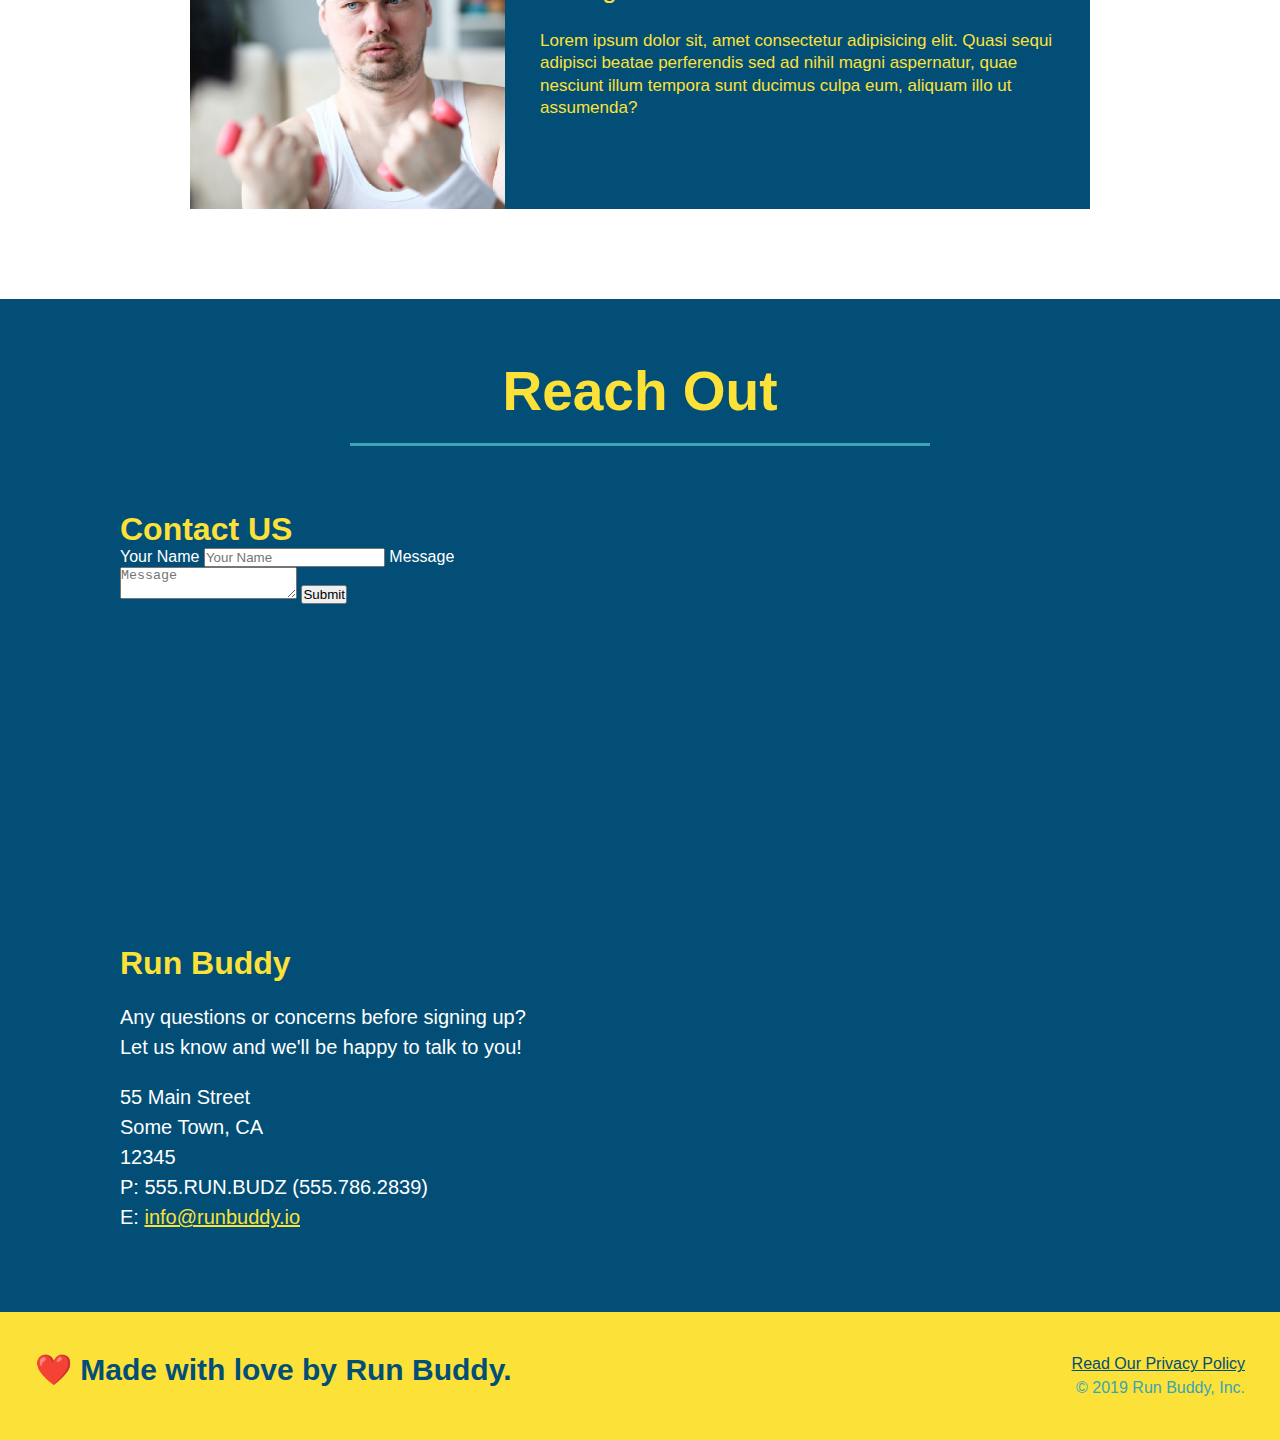
==== commit 76a0d05e: "Add flexbox to the steps" ====
--- a/index.html
+++ b/index.html
@@ -70,45 +70,75 @@
     <!---"What We Do" Section-->
     <section id="what-we-do" class="intro">
         <div class="flex-row">
-        <h2 class="section-title primary-border">What We Do</h2>
-        </div>
-        <p>
+            <h2 class="section-title primary-border">What We Do</h2>
+        </div>
+        <div class="flex-row">
+            <p>
             Lorem ipsum dolor sit amet consectetur, adipisicing elit. Sunt, atque ea assumenda, quis architecto magni ratione veniam numquam adipisci hic beatae, velit similique quasi! Similique alias provident iste reiciendis eos.
-        </p>
+            </p>
+        </div>
     </section>
     <!---"What You Do" Section-->
     <section id="what-you-do" class="steps">
         <div class="flex-row">
         <h2 class="section-title secondary-border">What You Do</h2>
         </div>  
-        <div>
+        <div class="step">
+            <h3>Step 1.</h3>
             <!---insert img element-->
-            <img src="./assets/images/step-1.svg" alt="" />
-            <h3><span>Step 1: Fill Out the Form Above.</h3></span></h3>
-            <p>
-            You're already here, so why not?
-            </p>
-        </div>
-        <div>
-            <img src="./assets/images/step-2.svg" alt="" />
-            <h3><span>Step 2: Consult with One of Our Trainers.</span></h3>
-            <p>
+            <div class="step-info">
+                <div class="step-img">
+                    <img src="./assets/images/step-1.svg" alt="" />
+                </div>
+            <div class="step-text">    
+                <h4>Fill Out the Form Above.</h4>
+                <p>
+                    You're already here, so why not?
+                </p>
+                </div>
+            </div>
+        </div>
+        <div class="step">
+            <h3>Step 2.</h3>
+            <div class="step-info">
+                <div class="step-img">
+                    <img src="./assets/images/step-2.svg" alt="" />
+                </div>
+            <div class="step-text">
+                <h4>Consult with One of Our Trainers.</h4>
+                <p>
                 Are you here to build muscle, lose weight, or just feel good?
-            </p>
-        </div>
-        <div>
-            <img src="./assets/images/step-3.svg" alt="" />
-            <h3><span>Step 3: Get Running.</span></h3>
-            <p>
-                Hit the ground running (literally) once your trainer lays out your plan.
-            </p>
-        </div>
-        <div>        
-            <img src="./assets/images/step-4.svg" alt="" />
-            <h3><span>Step 4: See Results.</span></h3>
-            <p>
-                Bi-weekly check-ins with your trainer will keep you focussed
-            </p>
+                </p>
+                </div>
+            </div>
+        </div>
+        <div class="step">
+            <h3>Step 3.</h3>
+            <div class="step-info">
+                <div class="step-img">
+                    <img src="./assets/images/step-3.svg" alt="" />
+                </div>
+                <div class="step-text">
+                    <h4>Get Running.</h4>
+                    <p>
+                    Hit the ground running (literally) once your trainer lays out your plan.
+                    </p>
+                </div>
+            </div>
+        </div>
+        <div class="step">
+            <h3>Step 4.</h3>
+            <div class="step-info">
+                <div class="step-img">        
+                    <img src="./assets/images/step-4.svg" alt="" />
+                </div>
+                <div class="step-text">
+                    <h4>Step 4: See Results.</h4>
+                    <p>
+                        Bi-weekly check-ins with your trainer will keep you focussed
+                    </p>
+                </div>
+            </div>
         </div>
     </section>
     <!---"Meet Your Trainers" Section-->
--- a/assets/css/style.css
+++ b/assets/css/style.css
@@ -152,24 +152,45 @@
     .steps {
         background: #fce138;
     }
-    .steps div {
-        margin-bottom: 80px;
-    }
-    .steps img {
-        width: 15%;
-        margin: 10px 0;
-    }
-    .steps h3 {
+    .step {
+        margin: 50px auto;
+        padding-bottom: 50px;
+        width: 80%;
+        border-bottom: 1px solid #39a6b2;
+        display: flex;
+        flex-wrap: wrap;
+        align-items: center;
+        justify-content: space-between;
+    }
+    .step h3 {
         color: #024e76;
         font-size: 46px;
-        margin-top: 10px;
-    }
-    .steps p {
+        flex: 1 30%;
+    }
+    .step-text p {
         color: #39a6b2;
-        font-size: 23px;
-    }
-    .steps span {
-        font-size: 38px;
+        font-size: 18px;
+    }
+    .step-text h4 {
+        font-size: 26px;
+        line-height: 1.5;
+        color: #024e76;
+    }
+    .step-info {
+        flex: 2 70%;
+        display: flex;
+        flex-wrap: wrap;
+        align-items: center;
+    }
+    .step-img {
+        flex: 1 12%;
+        margin-right: 20px;
+    }
+    .step-text {
+        flex: 12;
+    }
+    .step-img img {
+        max-width: 100%;
     }
 /*Trainer Stlying*/
     .trainer {
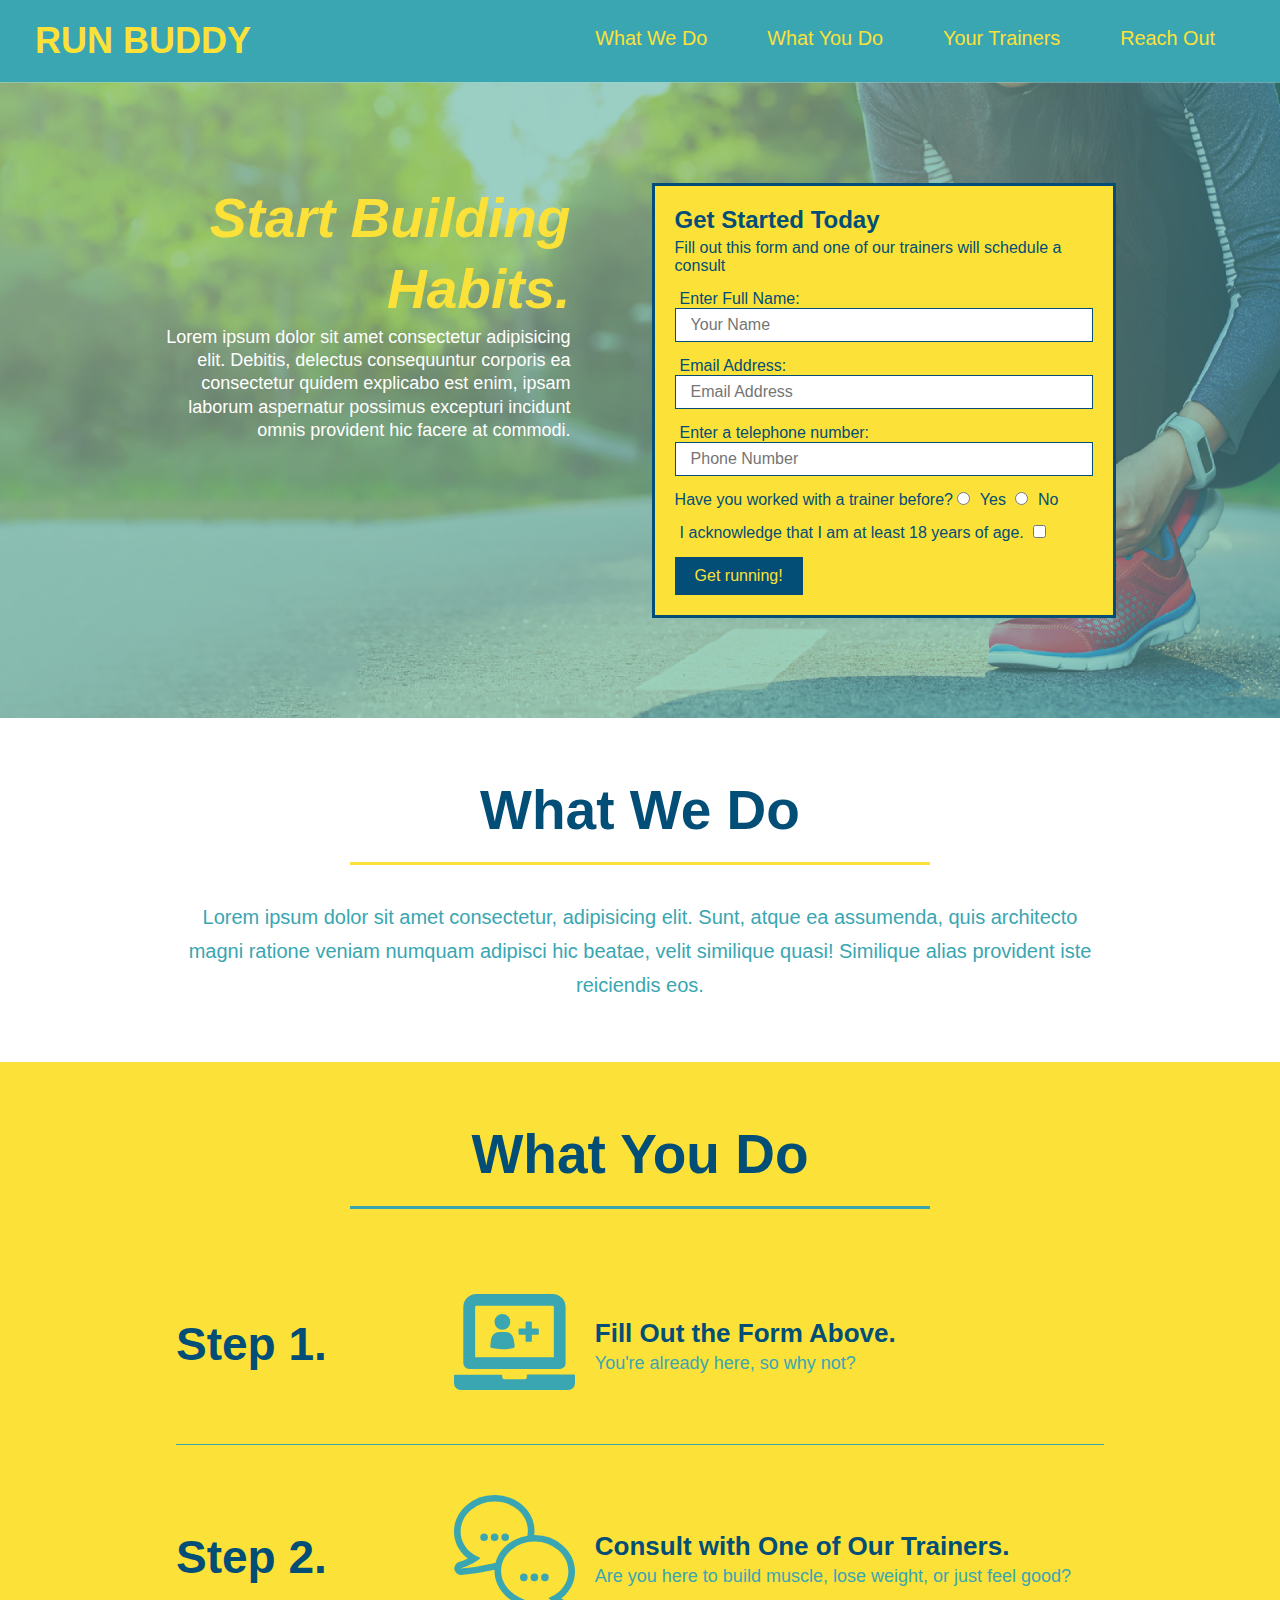
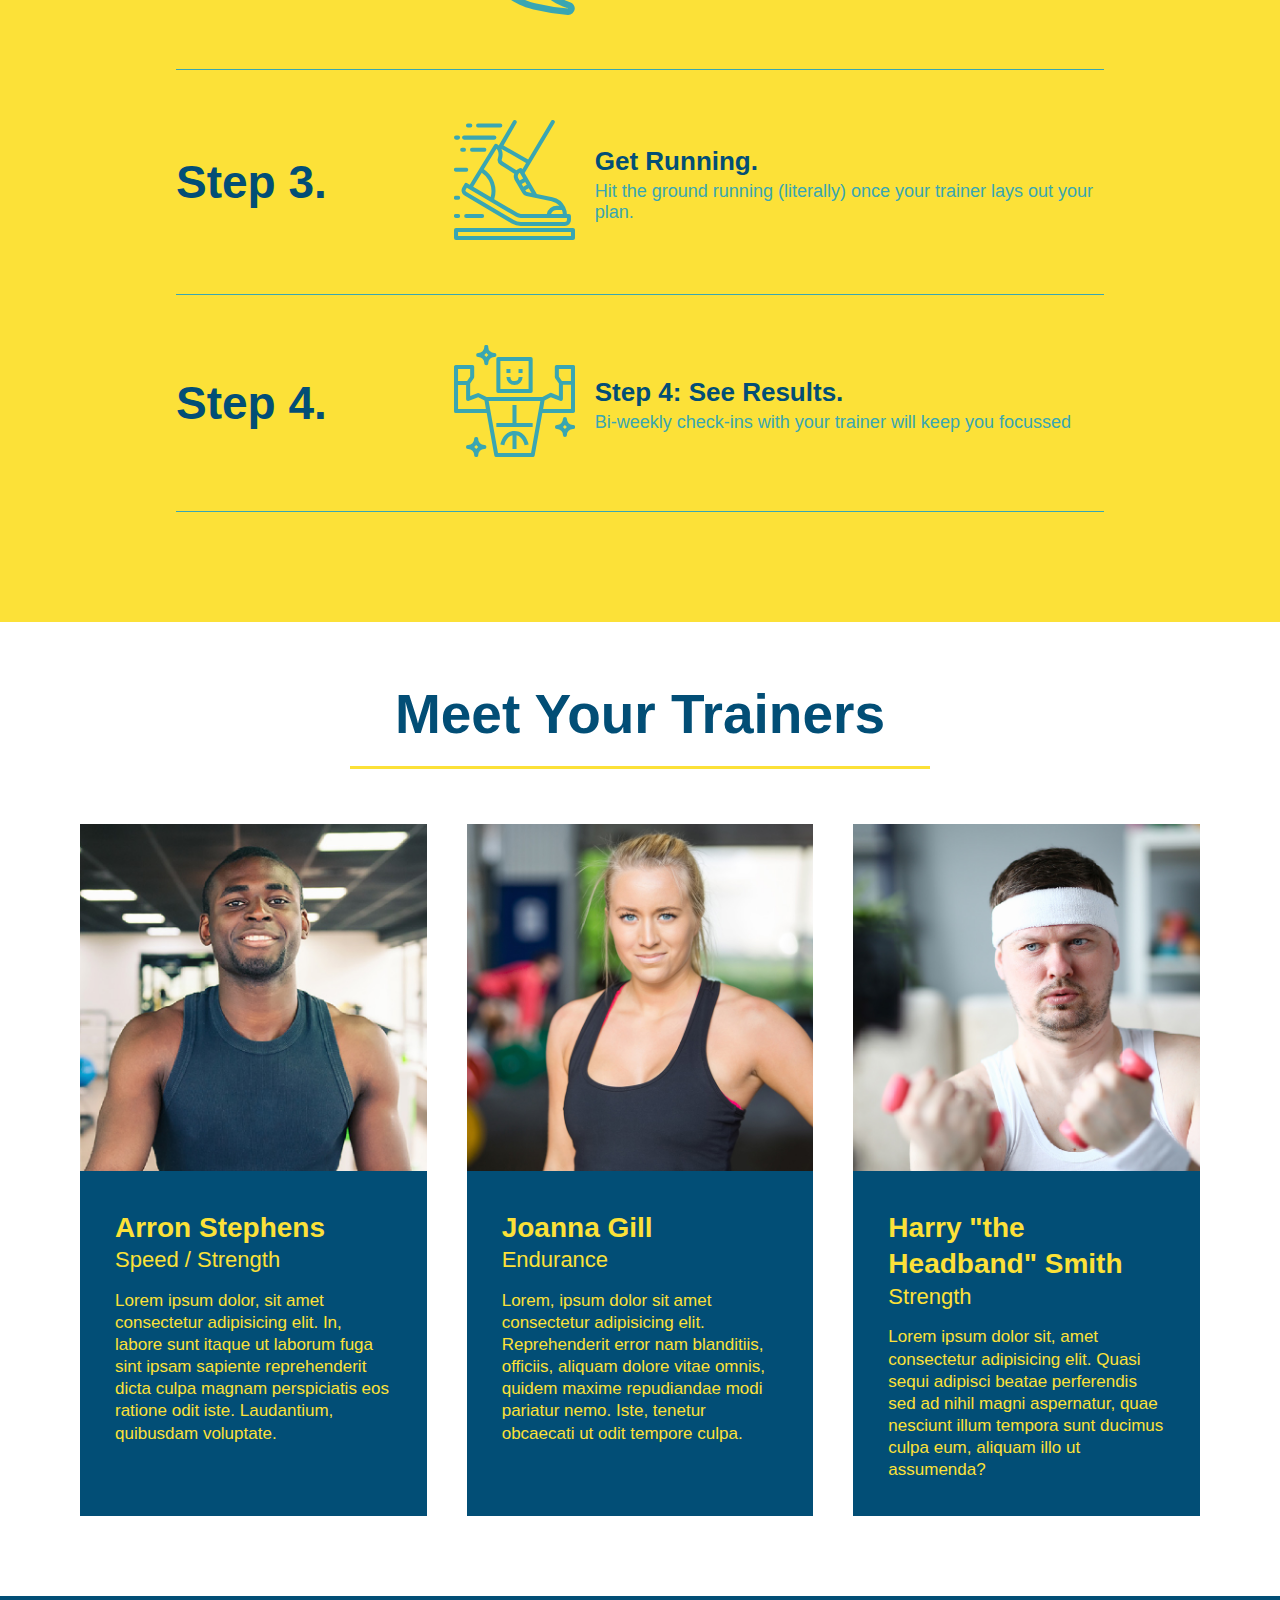
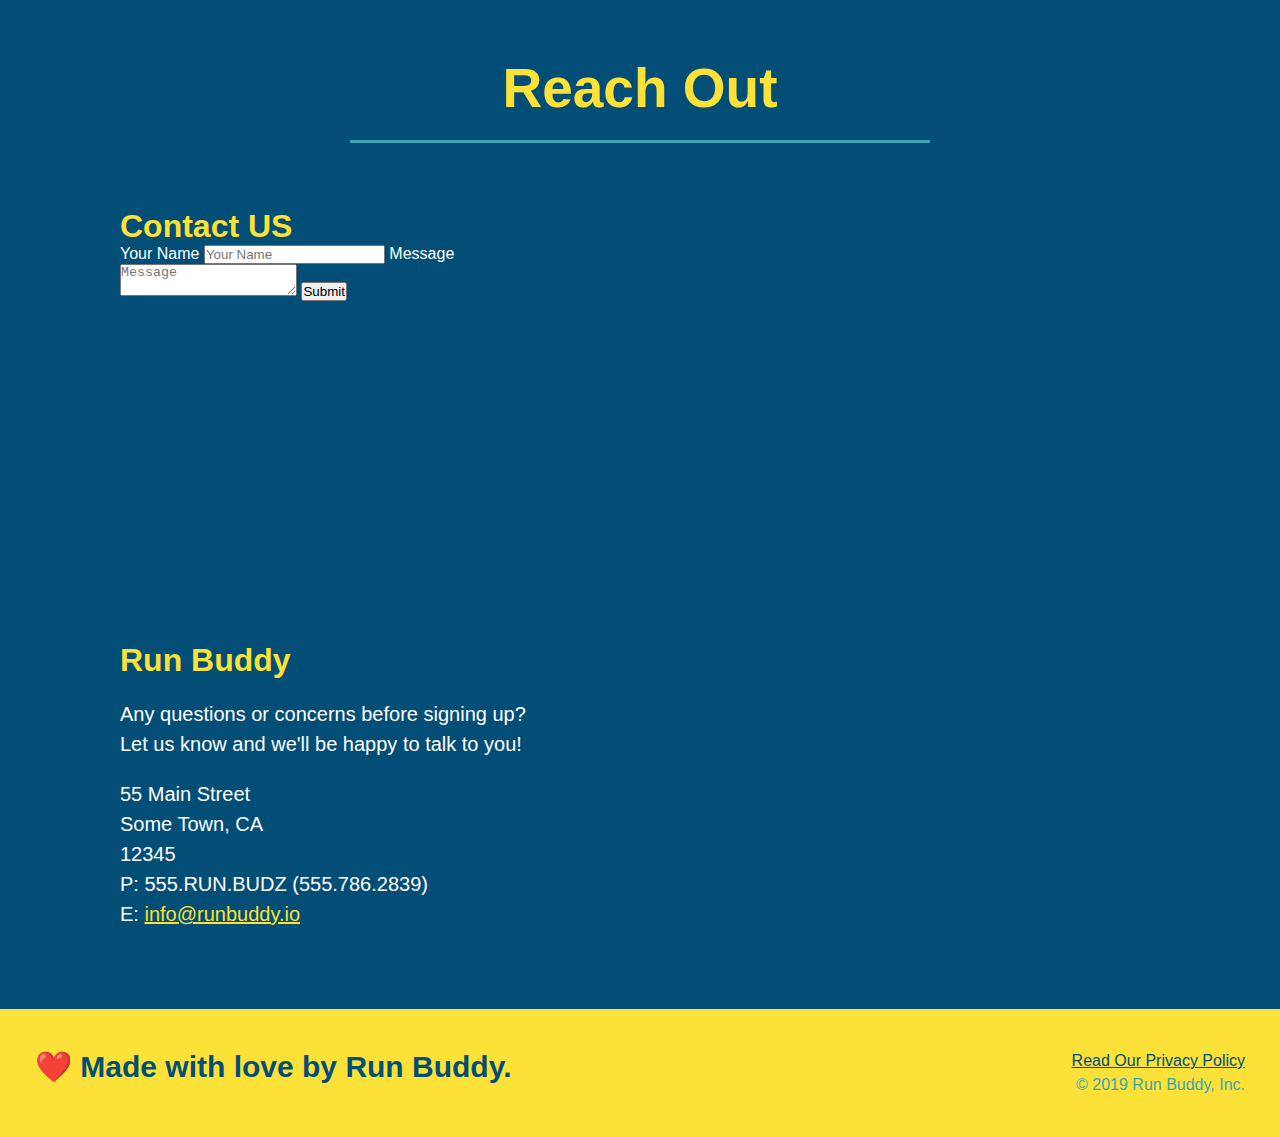
==== commit 1122b8c3: "add flexbox to the trainers" ====
--- a/index.html
+++ b/index.html
@@ -142,15 +142,16 @@
         </div>
     </section>
     <!---"Meet Your Trainers" Section-->
-    <section id="your-trainers" class="trainers">
+    <section id="your-trainers">
         <div class="flex-row">
         <h2 class="section-title primary-border">Meet Your Trainers</h2>
         </div>
+    <div class="trainers">
         <article class="trainer">
             <img src="./assets/images/trainer-1.jpg" alt="Arron Stephens in his workout clothes, ready to pump iron" />
-            <div class="trainer-bio text-left">
-                <h3>Arron Stephens</h3>
-                <h4>Speed / Strength</h4>
+            <div class="trainer-bio">
+                <h3 class="trainer-name">Arron Stephens</h3>
+                <h4 class="trainer-role">Speed / Strength</h4>
                 <p>
                     Lorem ipsum dolor, sit amet consectetur adipisicing elit. In, labore sunt itaque ut laborum fuga sint ipsam sapiente reprehenderit dicta culpa magnam perspiciatis eos ratione odit iste. Laudantium, quibusdam voluptate.
                 </p>
@@ -159,26 +160,27 @@
     
     <!---Second Trainer Bio-->
     <article class="trainer">
-        <div class="trainer-bio text-right">
-            <h3>Joanna Gill</h3>
-            <h4>Endurance</h4>
+        <img src="./assets/images/trainer-2.jpg" alt="Joanna Gill cooling off after a workout" />
+        <div class="trainer-bio">
+            <h3 class="trainer-name">Joanna Gill</h3>
+            <h4 class="trainer-role">Endurance</h4>
             <p>
                 Lorem, ipsum dolor sit amet consectetur adipisicing elit. Reprehenderit error nam blanditiis, officiis, aliquam dolore vitae omnis, quidem maxime repudiandae modi pariatur nemo. Iste, tenetur obcaecati ut odit tempore culpa.
             </p>
-        </div>
-            <img src="./assets/images/trainer-2.jpg" alt="Joanna Gill cooling off after a workout" />
+    </div>
     </article>
     <!---Third Trainer Bio-->
     <article class="trainer">
         <img src="./assets/images/trainer-3.jpg" alt="Harry Smith wearing a headband and lifting comically small pink weights" />
-        <div class="trainer-bio text-left">
-            <h3>Harry "the Headband" Smith</h3>
-            <h4>Strength</h4>
+        <div class="trainer-bio">
+            <h3 class="trainer-name">Harry "the Headband" Smith</h3>
+            <h4 class="trainer-role">Strength</h4>
             <p>
                 Lorem ipsum dolor sit, amet consectetur adipisicing elit. Quasi sequi adipisci beatae perferendis sed ad nihil magni aspernatur, quae nesciunt illum tempora sunt ducimus culpa eum, aliquam illo ut assumenda?
             </p>
         </div>
     </article>
+</div>
     </section>
     <!---"Reach Out" Section-->
     <section id="reach-out" class="contact">
--- a/assets/css/style.css
+++ b/assets/css/style.css
@@ -193,34 +193,36 @@
         max-width: 100%;
     }
 /*Trainer Stlying*/
+    .trainers {
+        width: 100%;
+        margin: 0 auto;
+        display: flex;
+        flex-wrap: wrap;
+        justify-content: space-around;
+    }
     .trainer {
-        width: 900px;
-        margin: 0 auto 30px auto;
+        margin: 20px;
         background: #024e76;
         color: #fce138;
-        overflow: auto;
+        flex: 1;
     }
     .trainer img {
-        width: 35%;
-        float: left;
+        width: 100%;
     }
     .trainer-bio {
         padding: 35px;
-        float: left;
-        width: 65%;
+        line-height: 1.3;
     }
     .trainer-bio h3 {
-        font-size: 32px;
-        margin-bottom: 8px;
+        font-size: 28px;
     }
     .trainer-bio h4 {
         font-weight: lighter;
-        font-size: 26px;
-        margin-bottom: 25px;
+        font-size: 22px;
+        margin-bottom: 15px;
     }
     .trainer-bio p {
         font-size: 17px;
-        line-height: 1.3;
     }
     .text-left {
         text-align: left;
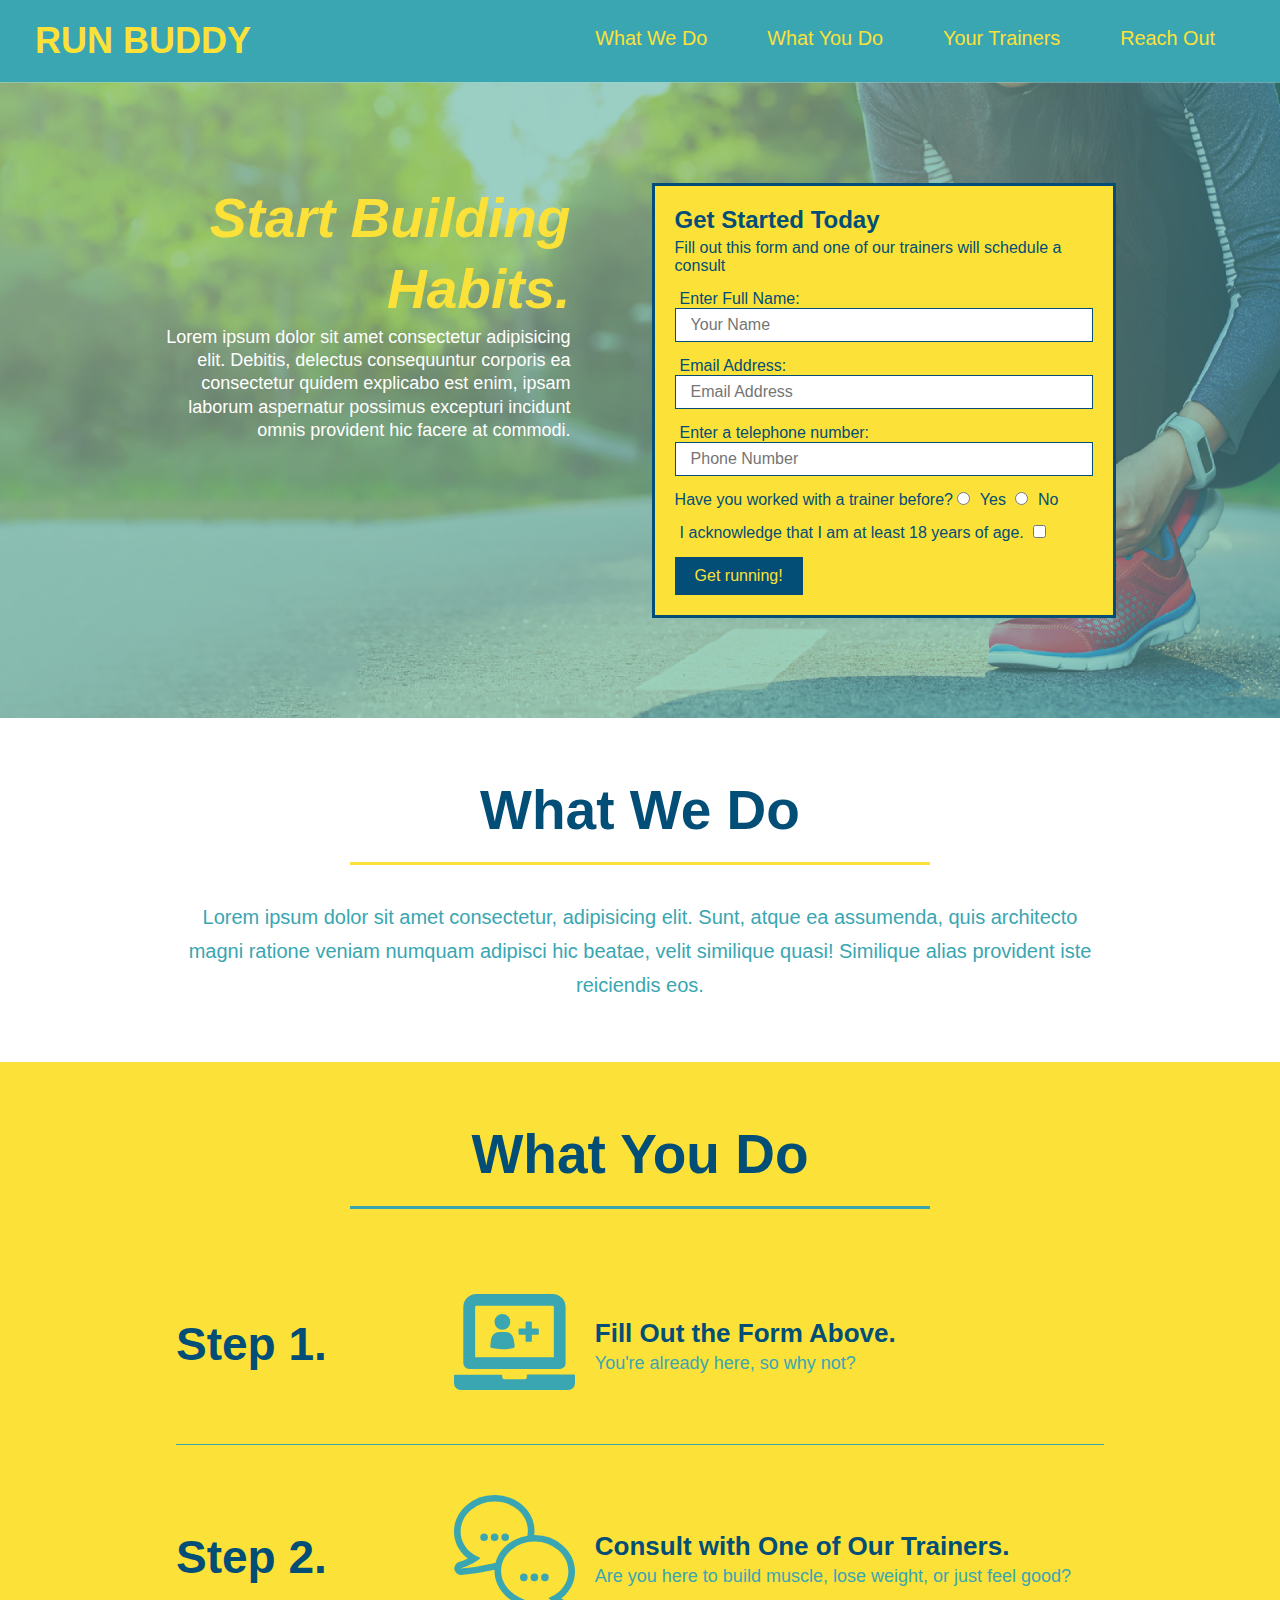
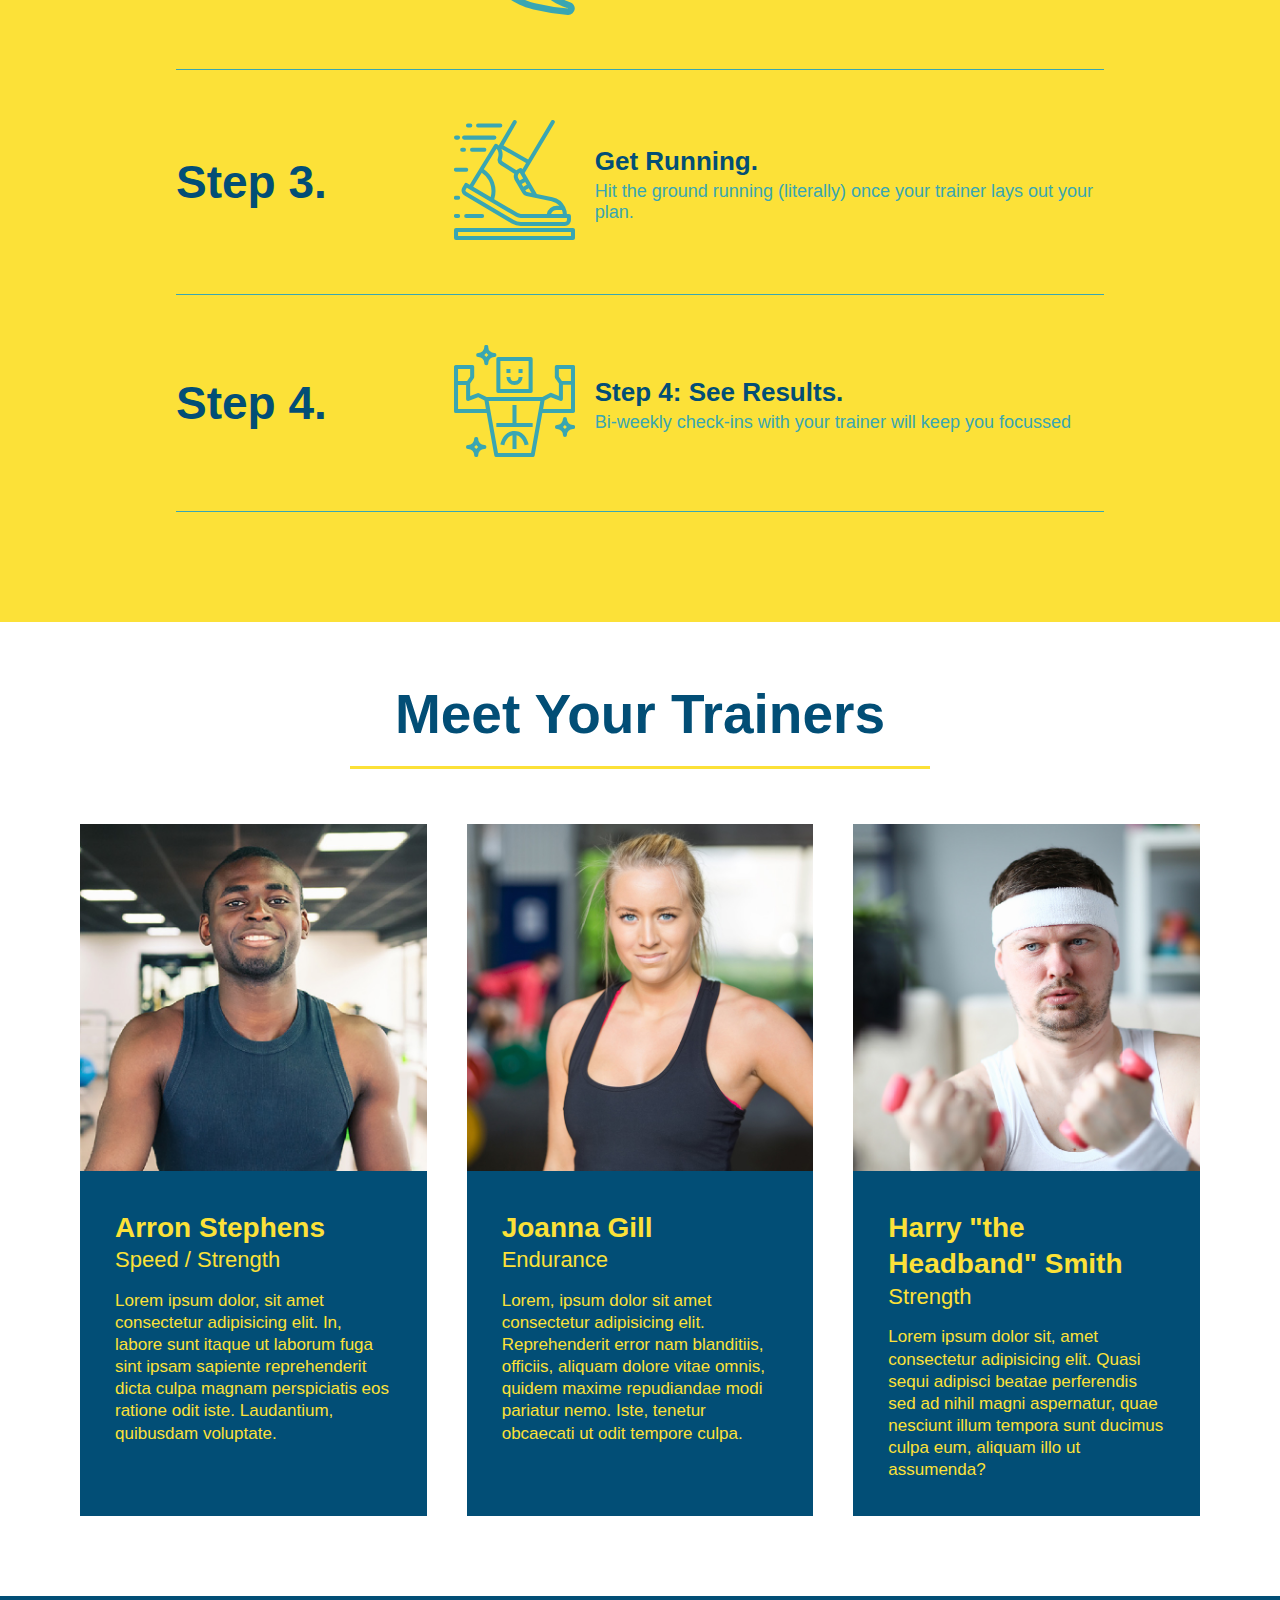
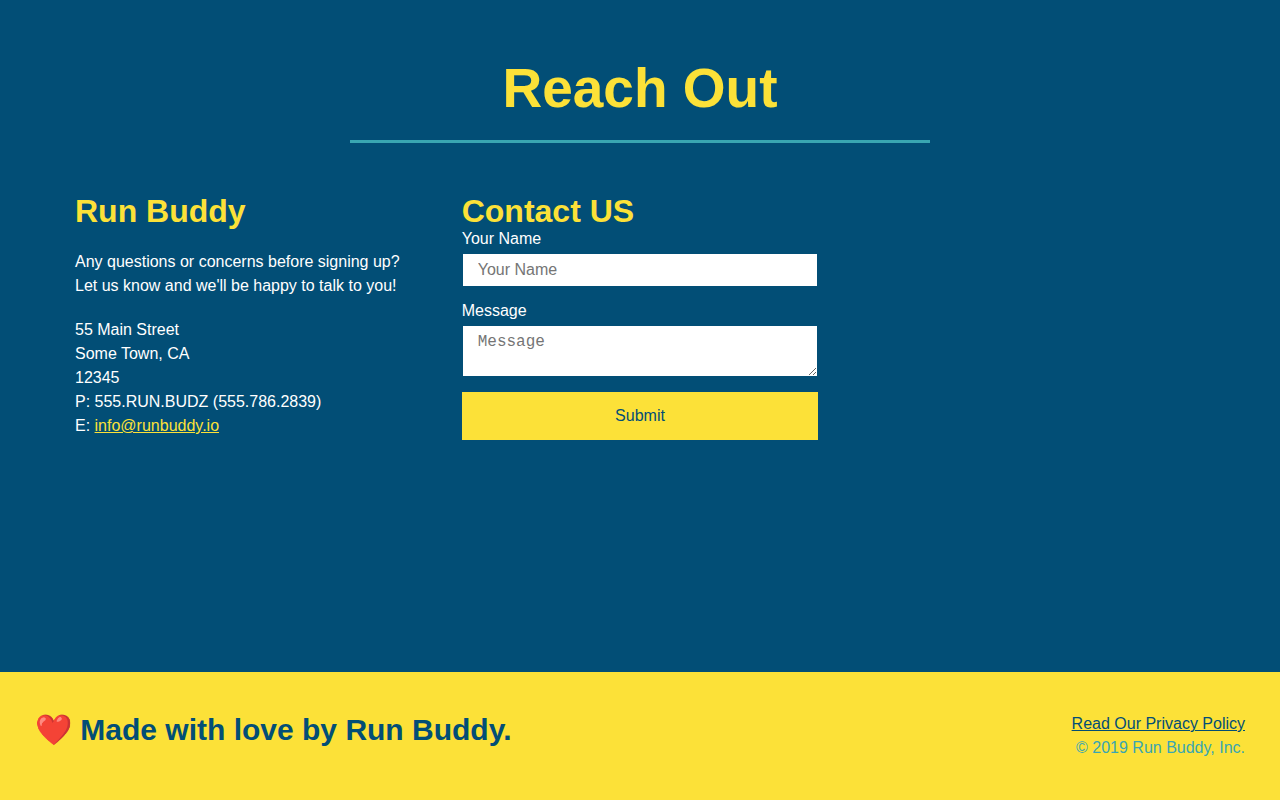
==== commit 4d8a14ad: "Add flexbox to reach out section" ====
--- a/index.html
+++ b/index.html
@@ -187,7 +187,22 @@
         <div class="flex-row">
         <h2 class="section-title secondary-border">Reach Out</h2>
         </div>
-    <div class="contact-info">    
+    <div class="contact-info">
+        <div>
+            <h3>Run Buddy</h3>
+            <p>
+                Any questions or concerns before signing up?
+                <br />
+                Let us know and we'll be happy to talk to you!
+            </p>
+            <address>
+                55 Main Street <br />
+                Some Town, CA <br />
+                12345<br />
+                P: 555.RUN.BUDZ (555.786.2839)<br />
+                E: <a href="mailto:info@runbuddy.io">info@runbuddy.io</a>
+            </address>
+        </div>    
         <div class="contact-form">
             <h3>Contact US</h3>
             <form>
@@ -207,21 +222,6 @@
             loading="lazy">
             </iframe>
         </div>
-        <div>
-            <h3>Run Buddy</h3>
-            <p>
-                Any questions or concerns before signing up?
-                <br />
-                Let us know and we'll be happy to talk to you!
-            </p>
-            <address>
-                55 Main Street <br />
-                Some Town, CA <br />
-                12345<br />
-                P: 555.RUN.BUDZ (555.786.2839)<br />
-                E: <a href="mailto:info@runbuddy.io">info@runbuddy.io</a>
-            </address>
-        </div>
     </div>    
     </section>
     <!---Footer Section-->
--- a/assets/css/style.css
+++ b/assets/css/style.css
@@ -238,16 +238,19 @@
         color: #fce138;
     }
 /*Iframe Style*/
+    .contact-info {
+        display: flex;
+        justify-content: space-between;
+        flex-wrap: wrap;
+    }
+    .contact-info > * {
+        flex: 1;
+        margin: 15px;
+    }
     .contact-info iframe {
-        width: 400px;
         height: 400px;
     }
     .contact-info div {
-        width: 410px;
-        display: inline-block;
-        vertical-align: top;
-        text-align: left;
-        margin: 30px 0 0 60px;
         color: white;
     }
     .contact-info h3 {
@@ -257,12 +260,31 @@
     .contact-info p, .contact-info address {
         margin: 20px 0;
         line-height: 1.5;
-        font-size: 20px;
+        font-size: 16px;
         font-style: normal;
     }
     .contact-info a {
         color:#fce138;
     }
+    .contact-form input, .contact-form textarea {
+        border: 1px solid #024e76;
+        display: block;
+        padding: 7px 15px;
+        font-size: 16px;
+        color: #024e76;
+        width: 100%;
+        margin-bottom: 15px;
+        margin-top: 5px;
+    }
+    .contact-form button {
+        width: 100%;
+        border: none;
+        background: #fce138;
+        color: #024e76;
+        text-align: center;
+        padding: 15px 0;
+        font-size: 16px;
+    }
 /*Flex Rules*/
     .flex-row {
         display: flex;
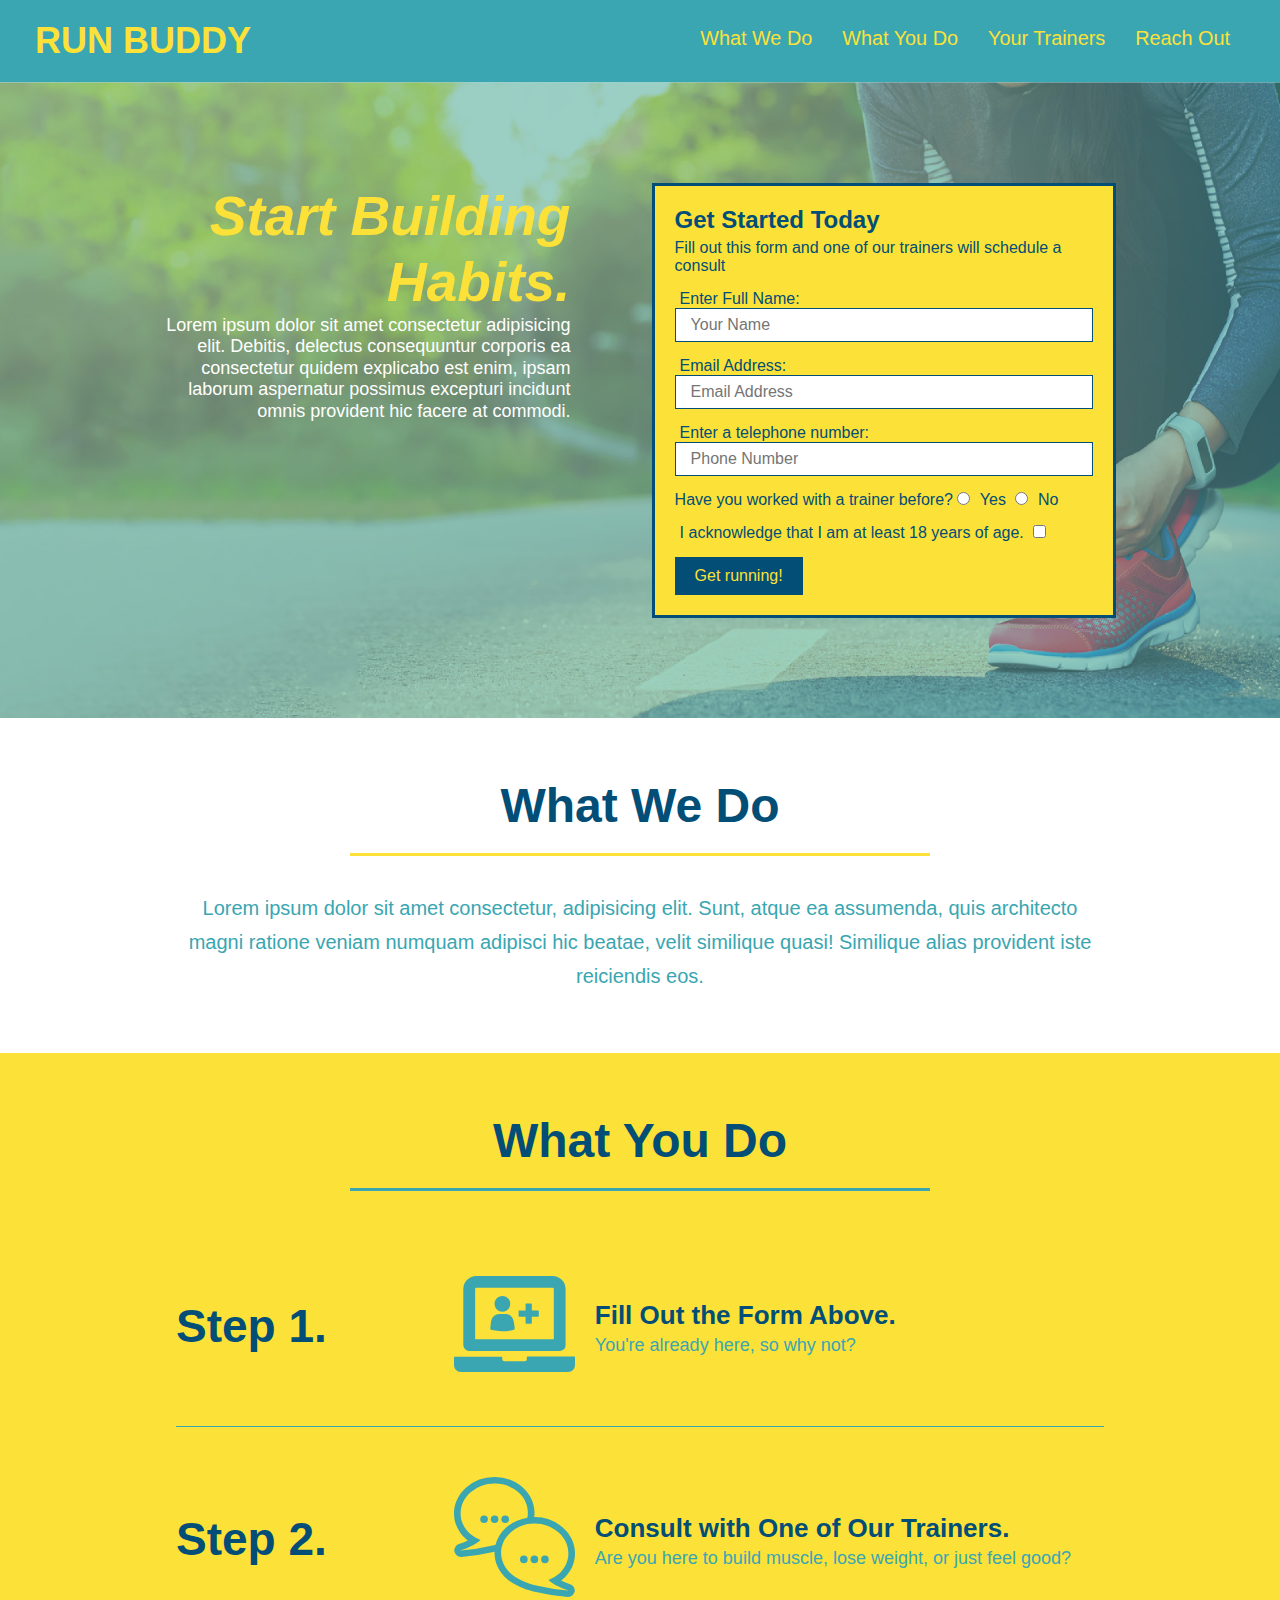
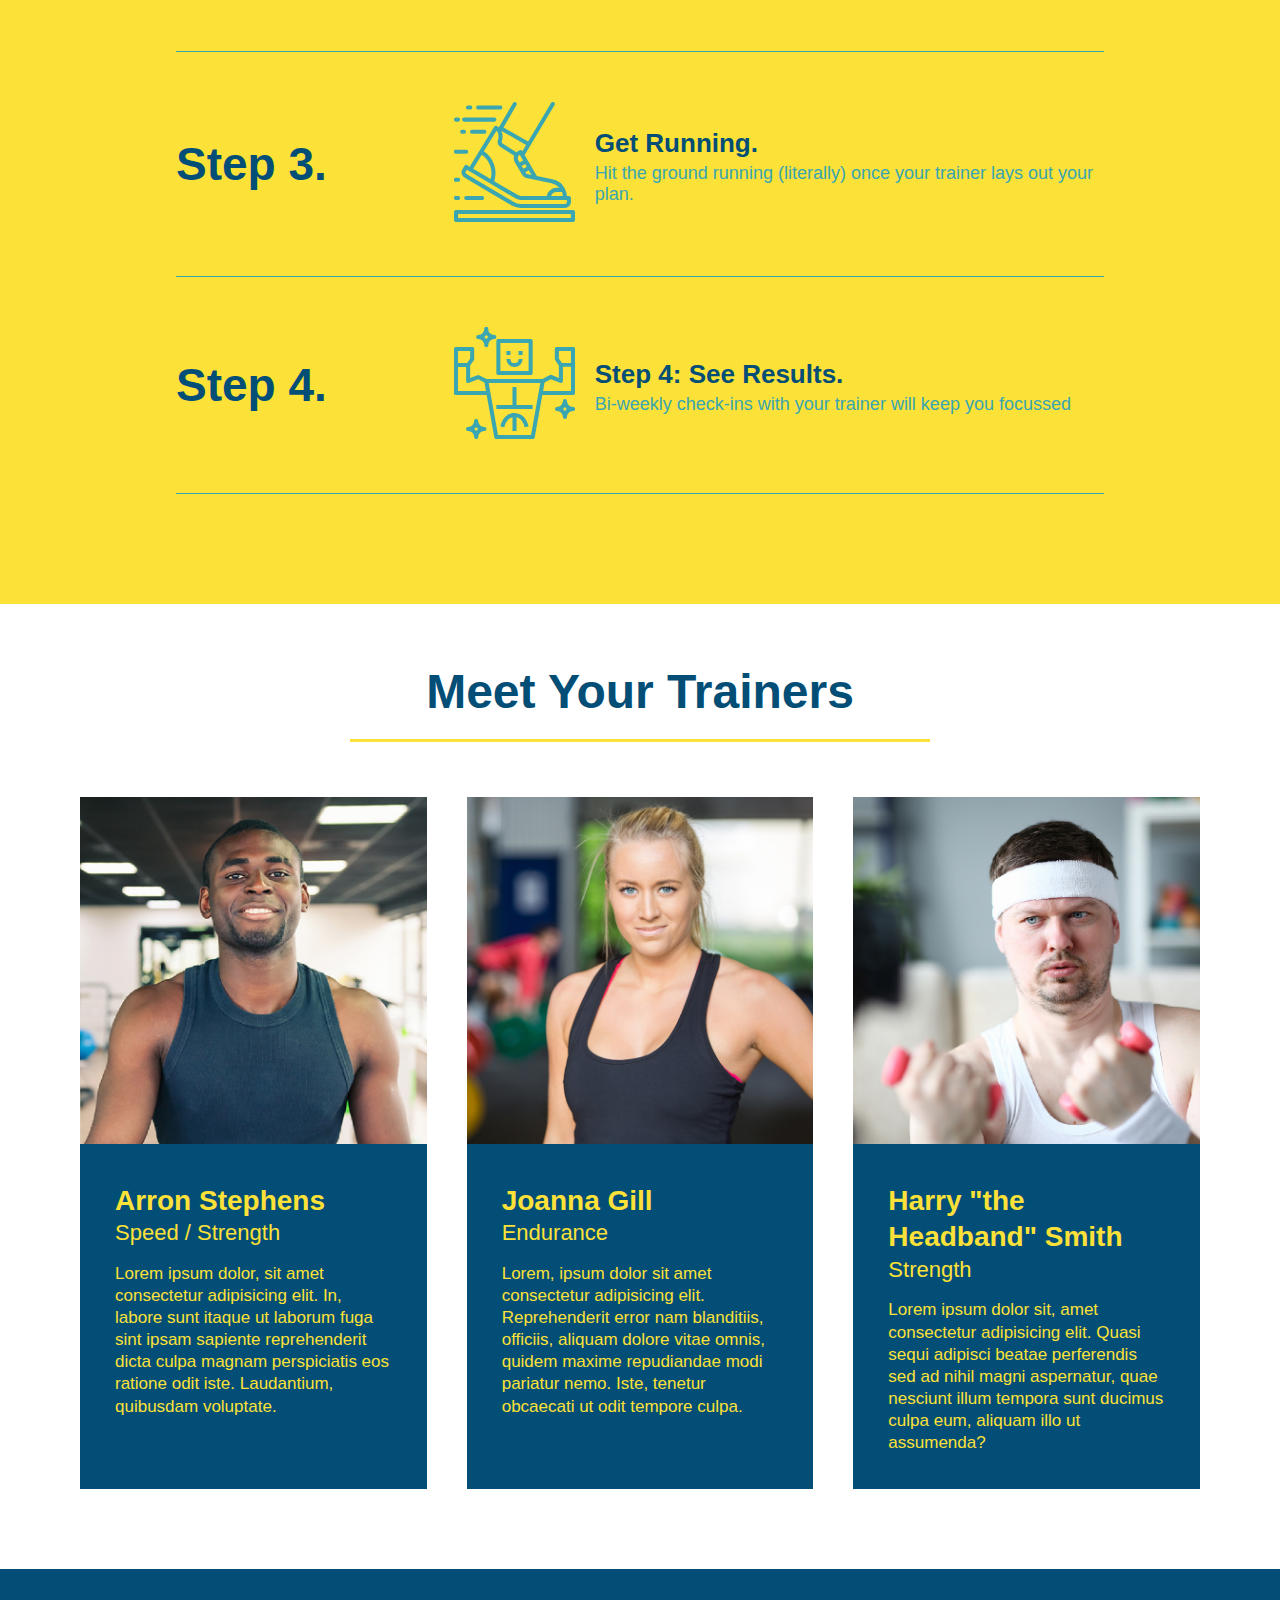
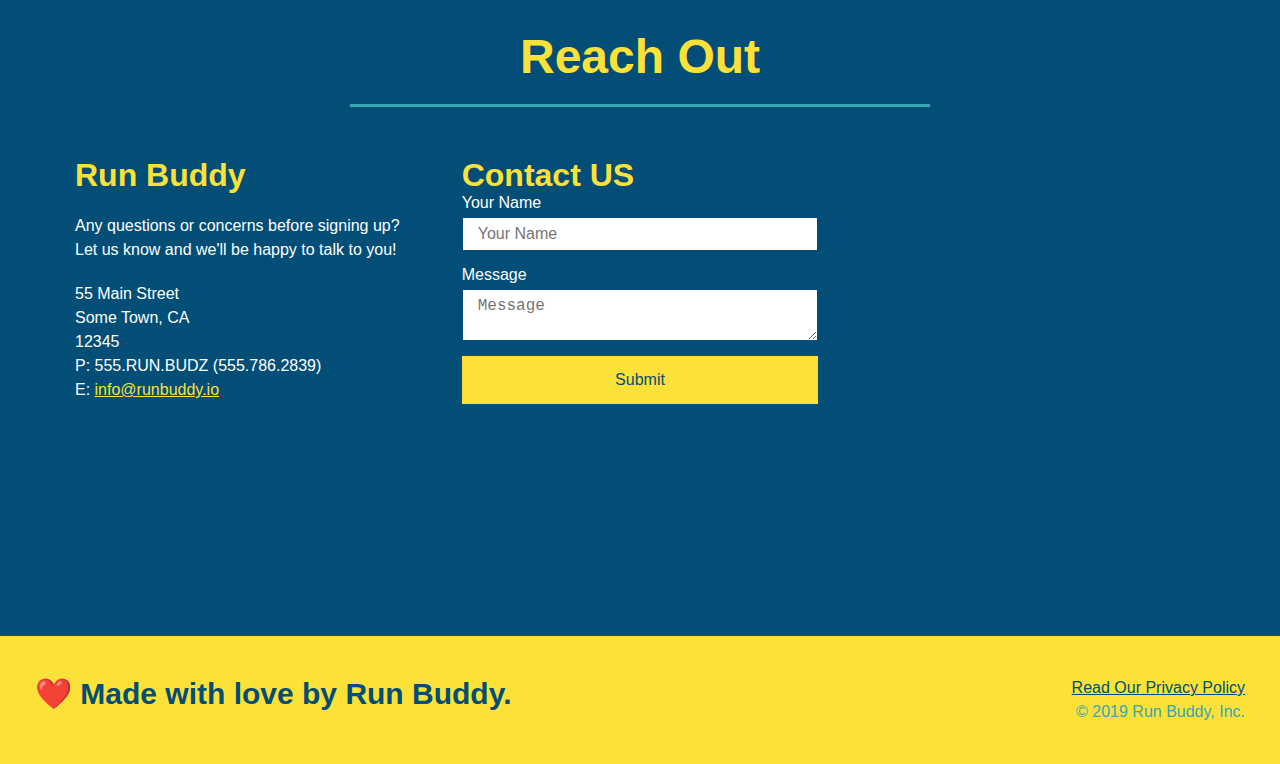
==== commit 2b4f999b: "Added initial media queries" ====
--- a/index.html
+++ b/index.html
@@ -2,6 +2,7 @@
 <html lang="en">
 <head>
      <meta charset="UTF-8" />
+     <meta name="viewport" content="width=device-width, initial-scale=1.0" />
     <title>Run Buddy</title>
     <link rel="stylesheet" href="./assets/css/style.css" />
 </head>
--- a/assets/css/style.css
+++ b/assets/css/style.css
@@ -33,7 +33,7 @@
         list-style: none;
     }
     header nav ul li a {
-        margin: 0 30px;
+        padding: 10px 15px;
         font-weight: lighter;
         font-size: 1.55vw;
     }
@@ -75,14 +75,15 @@
         display: flex;
         justify-content: center;
         flex-wrap: wrap;
+        align-items: flex-start;
     }
     .hero-form {
-    color: #024e76;
-    background-color: #fce138;
-    padding: 20px;
-    border: 3px solid #024e76;
-    width: 40%;
-    margin: 3.5%;
+        color: #024e76;
+        background-color: #fce138;
+        padding: 20px;
+        border: 3px solid #024e76;
+        width: 40%;
+        margin: 3.5%;
     }
     .hero-form p {
         margin: 5px 0 15px 0;
@@ -116,7 +117,7 @@
         margin: 3.5%;
         color: #fff;
         font-size: 18px;
-        line-height: 1.3;
+        line-height: 1.2;
     }
     .hero-cta h2 {
         font-style: italic;
@@ -134,7 +135,7 @@
         text-align: center;
     }
     .section-title {
-        font-size: 55px;
+        font-size: 48px;
         color: #024e76;
         border-bottom: 3px solid;
         padding-bottom: 20px;
@@ -289,4 +290,22 @@
     .flex-row {
         display: flex;
     }
+
+/*MEDIA QUERY FOR SMALLER DESKTOP SCREENS AND SMALLER*/
+    @media screen and (max-width: 980px) {
+        
+            /*this will be applied on any screen smaller than 980px*/
+        
+    }
+/*MEDIA QUERY FOR TABLETS AND SMALLER*/
+    @media screen and (max-width: 768px) {
+        
+            /*this will be applied on any screen between 768px and 575px*/
+            
+    }
+/*MEDIA QUERY FOR MOBILE PHONES AND SMALLER*/
+    @media screen and (max-width: 575px) {
+            /*this will be applied on any screen smaller than 575px*/
+            
+    }
     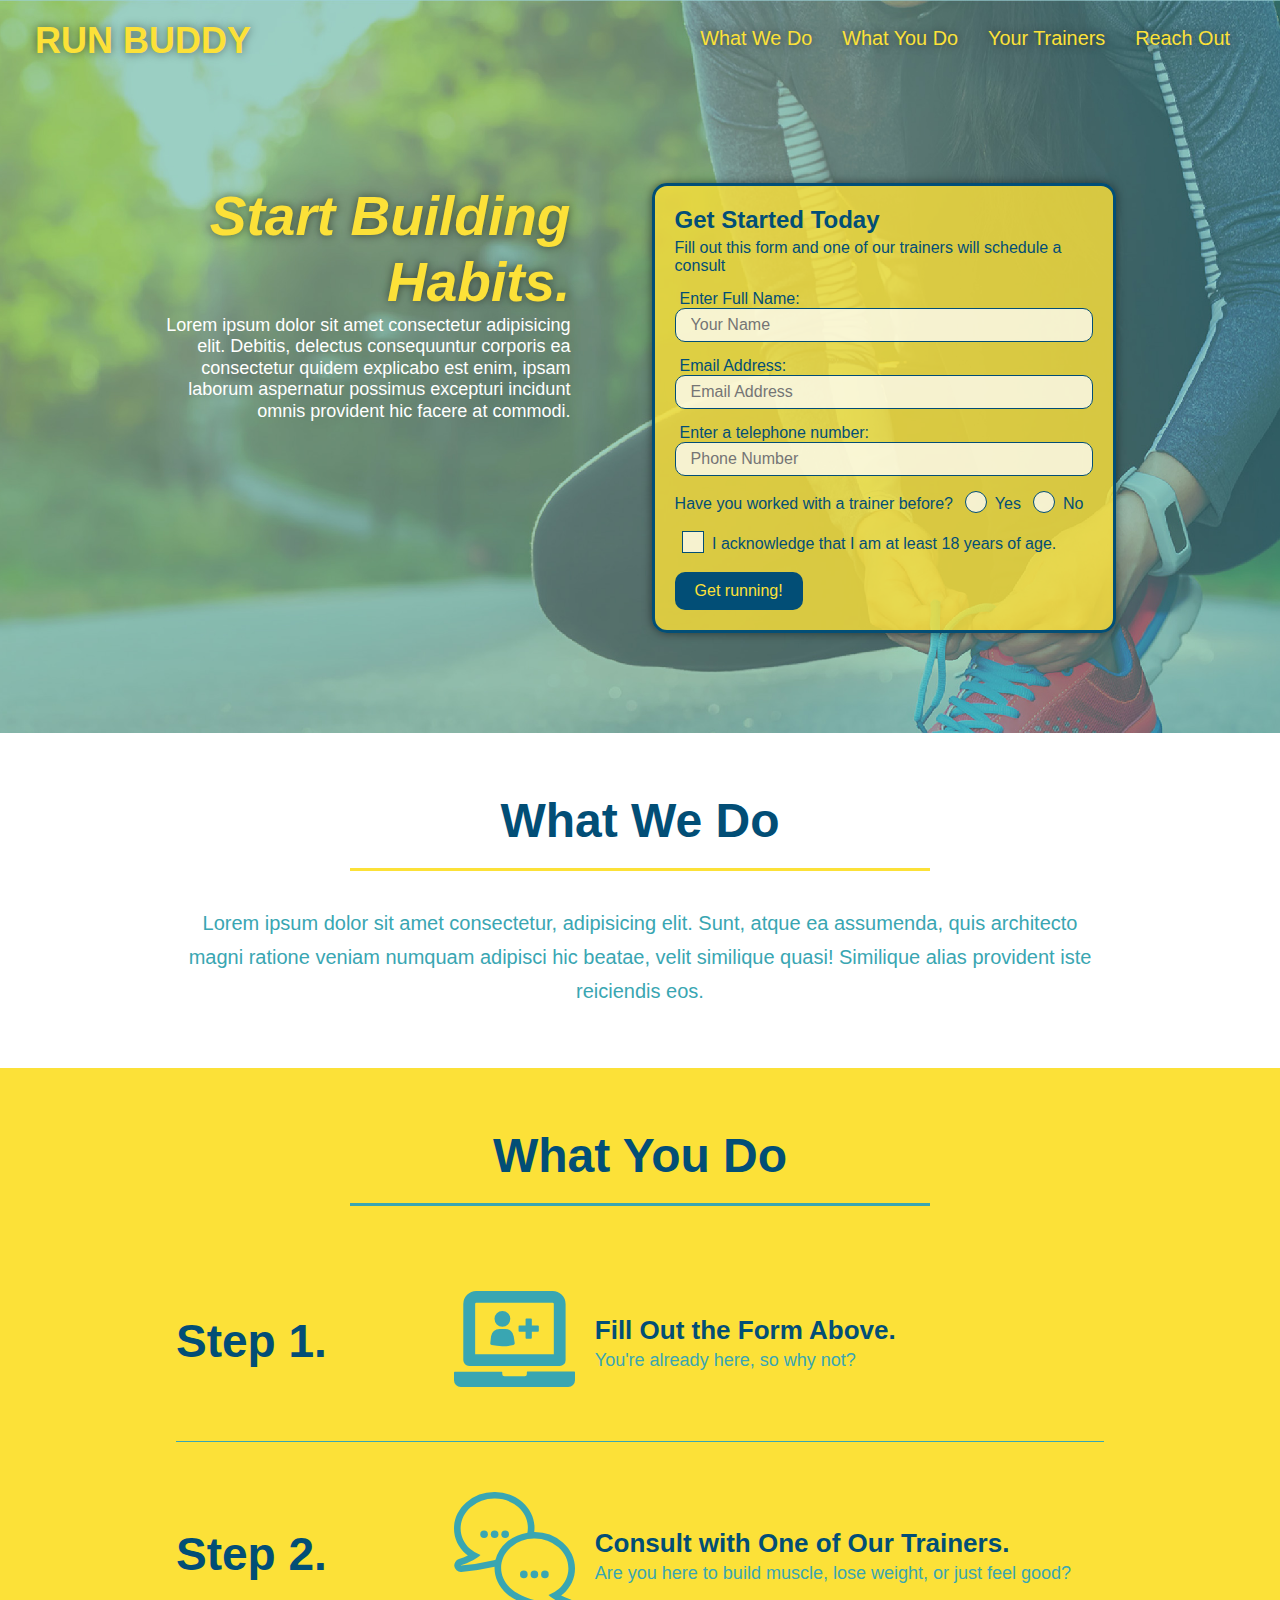
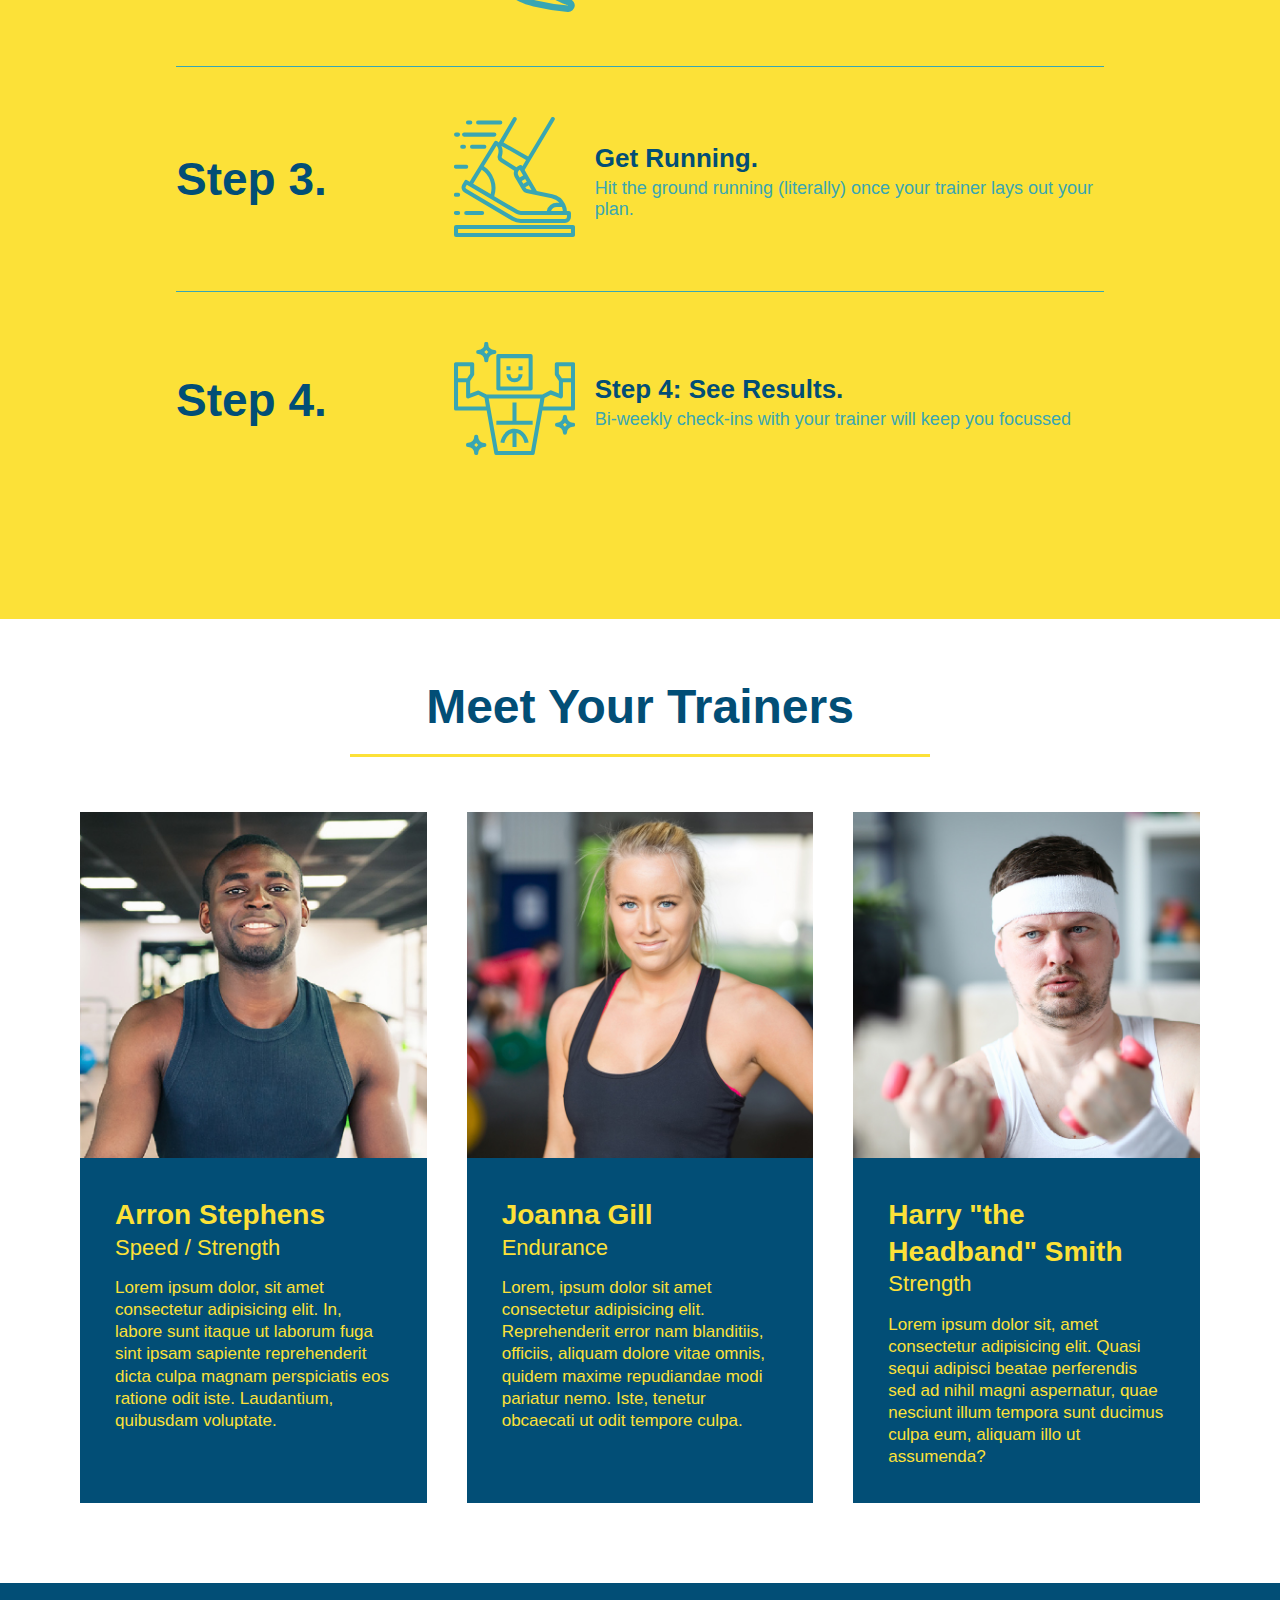
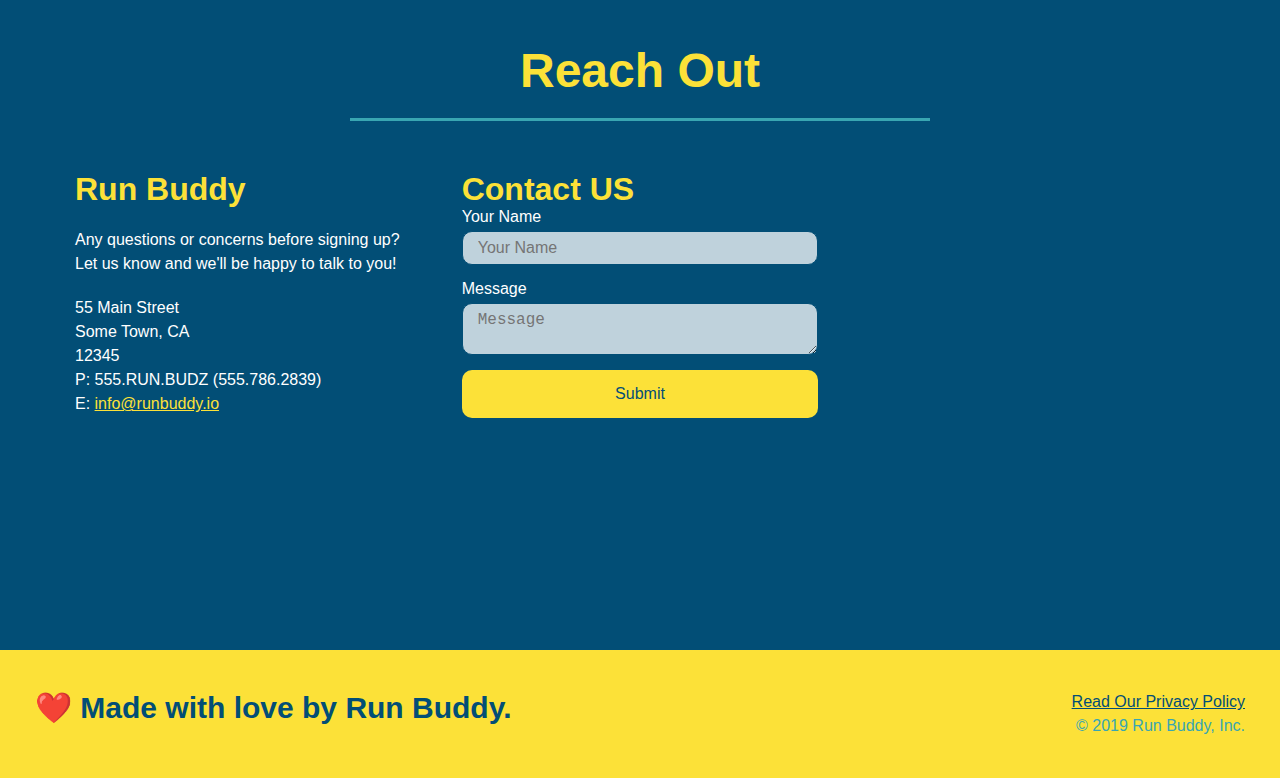
==== commit d170e1b9: "final CSS touches" ====
--- a/index.html
+++ b/index.html
@@ -52,14 +52,20 @@
                 <input type="tel" placeholder="Phone Number" name="phone" id="phone" class="form-input" />
                 <p>
                     Have you worked with a trainer before?
+                    <span class="radio-wrapper">
                     <input type="radio" name="trainer-confirm" id="trainer-yes" />
                     <label for="trainer-yes">Yes</label>
+                    </span>
+                    <span class="radio-wrapper">
                     <input type="radio" name="trainer-confirm" id="trainer-no" />
                     <label for="trainer-no">No</label>
-                </p>
-                <p>
+                    </span>
+                </p>
+                <p>
+                    <span class="checkbox-wrapper">
+                    <input type="checkbox" name="age-confirm" id="checkbox" />
                     <label for="checkbox" >I acknowledge that I am at least 18 years of age.</label>
-                    <input type="checkbox" name="age-confirm" id="checkbox" />
+                    </span>
                 </p>
                 <button type="submit">
                     Get running!
--- a/assets/css/style.css
+++ b/assets/css/style.css
@@ -1,3 +1,8 @@
+:root {
+    --primary-color: #fce138;
+    --secondary-color: #024e76;
+    --tertiary-color: #39a6b2;
+}
 /*Default Browser Change*/
 * {
     margin: 0;
@@ -7,20 +12,30 @@
 /*apply styles to <header>*/
     header {
         padding: 20px 35px;
-        background-color: #39a6b2;
+        background-color: var(--tertiary-color);
         display: flex;
         justify-content: space-between;
         flex-wrap: wrap;
+        position: -webkit-sticky;
+        position: sticky;
+        top: 0;
+        background-image: url("../images/hero-bg.jpg");
+        background-size: cover;
+        background-position: center;
+        background-attachment: fixed;
+        background-position: 80%;
+        z-index: 9999;
     }
     header h1 {
         font-weight: bold;
         font-size: 36px;
-        color: #fce138;
+        color: var(--primary-color);
         margin: 0;
+        text-shadow: 0 0 10px rgba(0, 0, 0, 0.5);
     }
     header a {
         text-decoration: none;
-        color: #fce138;
+        color: var(--primary-color);
     }
     header nav {
         margin: 7px 0;
@@ -36,15 +51,23 @@
         padding: 10px 15px;
         font-weight: lighter;
         font-size: 1.55vw;
+        text-shadow: 0 0 10px rgba(0, 0, 0, 0.5);
+
+    }
+    header nav ul li a:hover {
+        background: var(--primary-color);
+        color: var(--secondary-color);
+        border-radius: 15px;
+        text-shadow: none;
     }
 /*Body Styling*/
     body {
         font-family: Helvetica , Arial, sans-serif;
-        color: #39a6b2;
+        color: var(--tertiary-color);
     }
 /*Footer Stlying*/
     footer {
-        background: #fce138;
+        background: var(--primary-color);
         width: 100%;
         padding: 40px 35px;
         display: flex;
@@ -52,7 +75,7 @@
         flex-wrap: wrap;
     }
     footer h2 {
-        color: #024e76;
+        color: var(--secondary-color);
         font-size: 30px;
         margin: 0;
     }
@@ -61,7 +84,7 @@
         text-align: right;
     }
     footer a {
-        color: #024e76;
+        color: var(--secondary-color);
     }
 /*Section Styling*/
     section {
@@ -76,14 +99,18 @@
         justify-content: center;
         flex-wrap: wrap;
         align-items: flex-start;
+        background-attachment: fixed;
+        background-position: 80%;
     }
     .hero-form {
-        color: #024e76;
-        background-color: #fce138;
+        color: var(--secondary-color);
+        background-color: rgba(252, 225, 56, 0.8);
         padding: 20px;
-        border: 3px solid #024e76;
+        border: 3px solid var(--secondary-color);
         width: 40%;
         margin: 3.5%;
+        box-shadow: 0 0 10px rgba(0, 0, 0, 0.5);
+        border-radius: 15px;
     }
     .hero-form p {
         margin: 5px 0 15px 0;
@@ -93,23 +120,33 @@
         margin: 0;
     }
     .form-input {
-        border: 1px solid #024e76;
+        border: 1px solid var(--secondary-color);
         display: block;
         padding: 7px 15px;
         font-size: 16px;
-        color: #024e76;
+        color: var(--secondary-color);
         width: 100%;
         margin-bottom: 15px;
+        border-radius: 10px;
+        background-color: rgba(255, 255, 255, 0.75);
+    }
+    .form-input:focus {
+        background-color: rgba(255, 255, 255, 1);
+        outline: none;
     }
     .hero-form label {
         margin: 0 5px;
     }
     .hero-form button {
-        color: #fce138;
-        background-color: #024e76;
+        color: var(--primary-color);
+        background-color: var(--secondary-color);
         border: none;
         padding: 10px 20px;
         font-size: 16px;
+        border-radius: 10px;
+    }
+    .hero-form button:hover {
+        background-color: var(--tertiary-color);
     }
     .hero-cta {
         width: 35%;
@@ -122,13 +159,65 @@
     .hero-cta h2 {
         font-style: italic;
         font-size: 55px;
-        color: #fce138;
+        color: var(--primary-color);
+        text-shadow: 0 0 10px rgba(0, 0, 0, 0.5);
+    }
+    .checkbox-wrapper input, .radio-wrapper input {
+        opacity: 0;
+    }
+    .checkbox-wrapper label, .radio-wrapper label {
+        position: relative;
+        left: 10px;
+        margin: 10px;
+        line-height: 1.6;
+    }
+    .checkbox-wrapper label::before, .radio-wrapper label::before {
+        content: "";
+        height: 20px;
+        width: 20px;
+        background: rgba(255, 255, 255, 0.75);
+        border: 1px solid var(--secondary-color);
+        position: absolute;
+        top: -4px;
+        left: -30px;
+    }
+    .radio-wrapper label::before {
+        border-radius: 50%;
+    }
+    .radio-wrapper label::after {
+        content: "";
+        width: 20px;
+        height: 20px;
+        border-radius: 50%;
+        background: var(--secondary-color);
+        position: absolute;
+        left: -29px;
+        top: -3px;
+        background-image: radial-gradient(circle, var(--tertiary-color), var(--secondary-color));
+    }
+    .checkbox-wrapper label::after {
+        content: "";
+        height: 6px;
+        width: 14px;
+        border-left: 2px solid var(--secondary-color);
+        border-bottom: 2px solid var(--secondary-color);
+        position: absolute;
+        left: -26px;
+        top: 1px;
+        transform: rotate(-58deg);
+    }
+    .checkbox-wrapper input + label::after, .radio-wrapper input + label::after {
+        content: none;
+    }
+    .checkbox-wrapper input:checked + label::after, 
+    .radio-wrapper input:checked + label::after {
+        content: "";
     }
 /*Hero Style End*/
 /*Intro*/
     .intro p {
         line-height: 1.7;
-        color: #39a6b2;
+        color: var(--tertiary-color);
         width: 80%;
         font-size: 20px;
         margin: 0 auto;
@@ -136,7 +225,7 @@
     }
     .section-title {
         font-size: 48px;
-        color: #024e76;
+        color: var(--secondary-color);
         border-bottom: 3px solid;
         padding-bottom: 20px;
         text-align: center;
@@ -144,38 +233,40 @@
         width: 50%;
     }
     .primary-border {
-        border-color: #fce138;
+        border-color: var(--primary-color);
     }
     .secondary-border{
-        border-color: #39a6b2;
+        border-color: var(--tertiary-color);
     }
 /*Steps*/
     .steps {
-        background: #fce138;
+        background: var(--primary-color);
     }
     .step {
         margin: 50px auto;
         padding-bottom: 50px;
         width: 80%;
-        border-bottom: 1px solid #39a6b2;
         display: flex;
         flex-wrap: wrap;
         align-items: center;
         justify-content: space-between;
     }
+    .step:not(:last-child) {
+        border-bottom: 1px solid var(--tertiary-color);
+    }
     .step h3 {
-        color: #024e76;
+        color: var(--secondary-color);
         font-size: 46px;
         flex: 1 30%;
     }
     .step-text p {
-        color: #39a6b2;
+        color: var(--tertiary-color);
         font-size: 18px;
     }
     .step-text h4 {
         font-size: 26px;
         line-height: 1.5;
-        color: #024e76;
+        color: var(--secondary-color);
     }
     .step-info {
         flex: 2 70%;
@@ -203,8 +294,8 @@
     }
     .trainer {
         margin: 20px;
-        background: #024e76;
-        color: #fce138;
+        background: var(--secondary-color);
+        color: var(--primary-color);
         flex: 1;
     }
     .trainer img {
@@ -233,10 +324,10 @@
     }
 /*Reach Out Style*/
     .contact {
-        background-color: #024e76;
+        background-color: var(--secondary-color);
     }
     .contact h2 {
-        color: #fce138;
+        color: var(--primary-color);
     }
 /*Iframe Style*/
     .contact-info {
@@ -255,7 +346,7 @@
         color: white;
     }
     .contact-info h3 {
-        color: #fce138;
+        color: var(--primary-color);
         font-size: 32px;
     }
     .contact-info p, .contact-info address {
@@ -265,26 +356,37 @@
         font-style: normal;
     }
     .contact-info a {
-        color:#fce138;
+        color:var(--primary-color);
     }
     .contact-form input, .contact-form textarea {
-        border: 1px solid #024e76;
+        border: 1px solid var(--secondary-color);
         display: block;
         padding: 7px 15px;
         font-size: 16px;
-        color: #024e76;
+        color: var(--secondary-color);
         width: 100%;
         margin-bottom: 15px;
         margin-top: 5px;
+        border-radius: 10px;
+        background-color: rgba(255, 255, 255, 0.75);
+    }
+    .contact-form input:focus, .contact-form textarea:focus {
+        background-color: rgba(255, 255, 255, 1);
+        outline: none;
     }
     .contact-form button {
         width: 100%;
         border: none;
-        background: #fce138;
-        color: #024e76;
+        background: var(--primary-color);
+        color: var(--secondary-color);
         text-align: center;
         padding: 15px 0;
         font-size: 16px;
+        border-radius: 10px;
+    }
+    .contact-form button:hover {
+        color: var(--primary-color);
+        background: var(--tertiary-color);
     }
 /*Flex Rules*/
     .flex-row {
@@ -293,18 +395,94 @@
 
 /*MEDIA QUERY FOR SMALLER DESKTOP SCREENS AND SMALLER*/
     @media screen and (max-width: 980px) {
-        
+        header {
+            padding-bottom: 0;
+            justify-content: center;
+            position: relative;
+        }
+        header h1 {
+            width: 100%;
+            text-align: center;
+        }
+        header nav ul {
+            margin-top: 20px;
+            width: 100%;
+            justify-content: center;
+        }
+        header nav ul li a {
+            font-size: 20px;
+        }
+        footer h2, footer div {
+            text-align: center;
+            width: 100%;
+        }
+        .hero-cta, .hero-form {
+            width: 100%;
+        }
+        .hero-cta {
+            text-align: center;
+        }
+        .section-title {
+            width: 80%;
+        }
+        .trainer {
+            flex: 0 70%;
+        }
+        .contact-info iframe {
+            flex: 1 100%;
+        }
             /*this will be applied on any screen smaller than 980px*/
         
     }
 /*MEDIA QUERY FOR TABLETS AND SMALLER*/
     @media screen and (max-width: 768px) {
-        
+        section {
+            padding: 30px 15px;
+        }
+        .step h3 {
+            flex: 1 100%;
+            text-align: center;
+        }
+        .step-info {
+            flex: 2 100%;
+            text-align: center;
+            justify-content: center;
+        }
+        .step-img {
+            flex: 0 32%;
+            margin-right: 0;
+            margin-top: 15px;
+            margin-bottom: 15px;
+        }
+        .step-text {
+            flex: 100%;
+        }
             /*this will be applied on any screen between 768px and 575px*/
             
     }
 /*MEDIA QUERY FOR MOBILE PHONES AND SMALLER*/
     @media screen and (max-width: 575px) {
+        .hero-form button {
+            width: 100%;
+        }
+        .section-title {
+            width: 95%;
+        }
+        .intro p {
+            width: 100%;
+        }
+        .trainer {
+            flex: 0 100%;
+        }
+        .contact-info {
+            text-align: center;
+        }
+        .contact-info > * {
+            flex: 0 100%;
+        }
+        .contact-form {
+            order: 3;
+        }
             /*this will be applied on any screen smaller than 575px*/
             
     }
